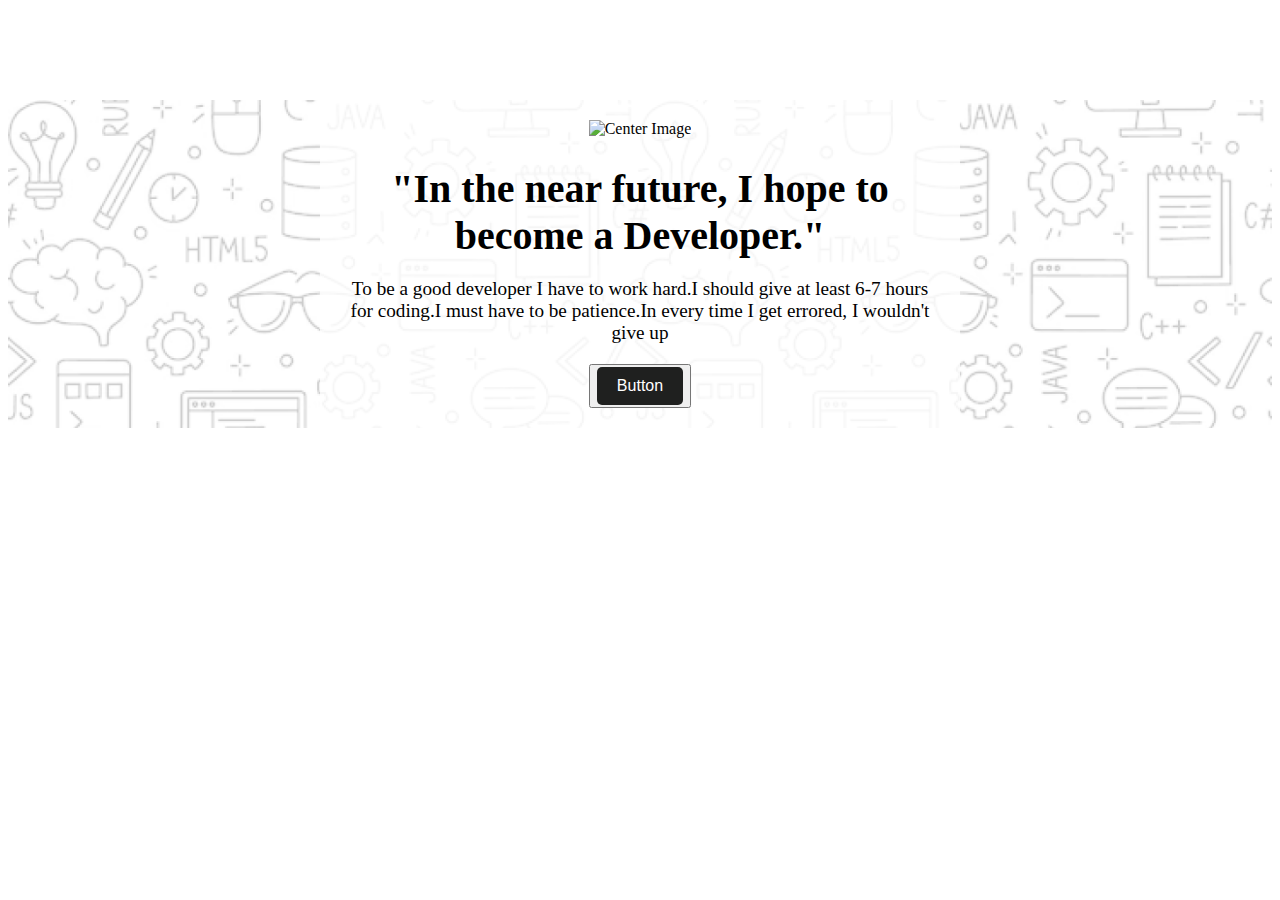
==== Assignment/index.html @ 4fc877d0 "first commit" ====
<!DOCTYPE html>
<html lang="en">
<head>
    <meta charset="UTF-8">
    <meta name="viewport" content="width=device-width, initial-scale=1.0">
    <title>Dev Portfolio</title>
    <link rel="preconnect" href="https://fonts.googleapis.com">
<link rel="preconnect" href="https://fonts.gstatic.com" crossorigin>
<link href="https://fonts.googleapis.com/css2?family=Azeret+Mono:ital,wght@0,100..900;1,100..900&display=swap" rel="stylesheet">
<link rel="stylesheet" href="style.css">
</head>
<body>
    <header>
    <section class="first ">
        <div class="content"> 
            <img src="c:\Projects\1st assignment\B10A1-Challenge-Begins\assets\Group.png" alt="Center Image"> <!-- Replace 'center-image.jpg' with your image path -->
            <h1>"In the near future, I hope to become a Developer." </h1>
            <p>To be a good developer I have to work hard.I should give at least 6-7 hours for coding.I must have to be patience.In every time I get errored, I wouldn't give up </p>
            <button><a href="#" class="button">Button</a></button>
        </div>    
    </section>

    </header>
    <main>

    </main>
    <footer>

    </footer>
</body>
</html>
---- Assignment/style.css ----
.first {
    margin: 0;
    padding: 0;
    background-image: url(assets/Hero-bg.png); /* Replace 'background.jpg' with your image path */
    background-size: cover;
    background-position: center;
    /* Ensures the background covers the whole viewport height */
    display: flex;
    flex-direction: column;
    justify-content: center;
    align-items: center;
    text-align: center;
    margin-top: 100px;
  }
  .content {
    max-width: 600px;
    padding: 20px;
    background-color: rgba(255, 255, 255, 0.8); /* Semi-transparent white background for readability */
    border-radius: 10px;
  }
  h1 {
    font-size: 2.5em;
    margin-bottom: 10px;
  }
  p {
    font-size: 1.2em;
    margin-bottom: 20px;
  }
  .button {
    display: inline-block;
    padding: 10px 20px;
    background-color: #1f201f; /* Green background color */
    color: white;
    text-decoration: none;
    font-size: 1.2em;
    border-radius: 5px;
    transition: background-color 0.3s ease;
  }
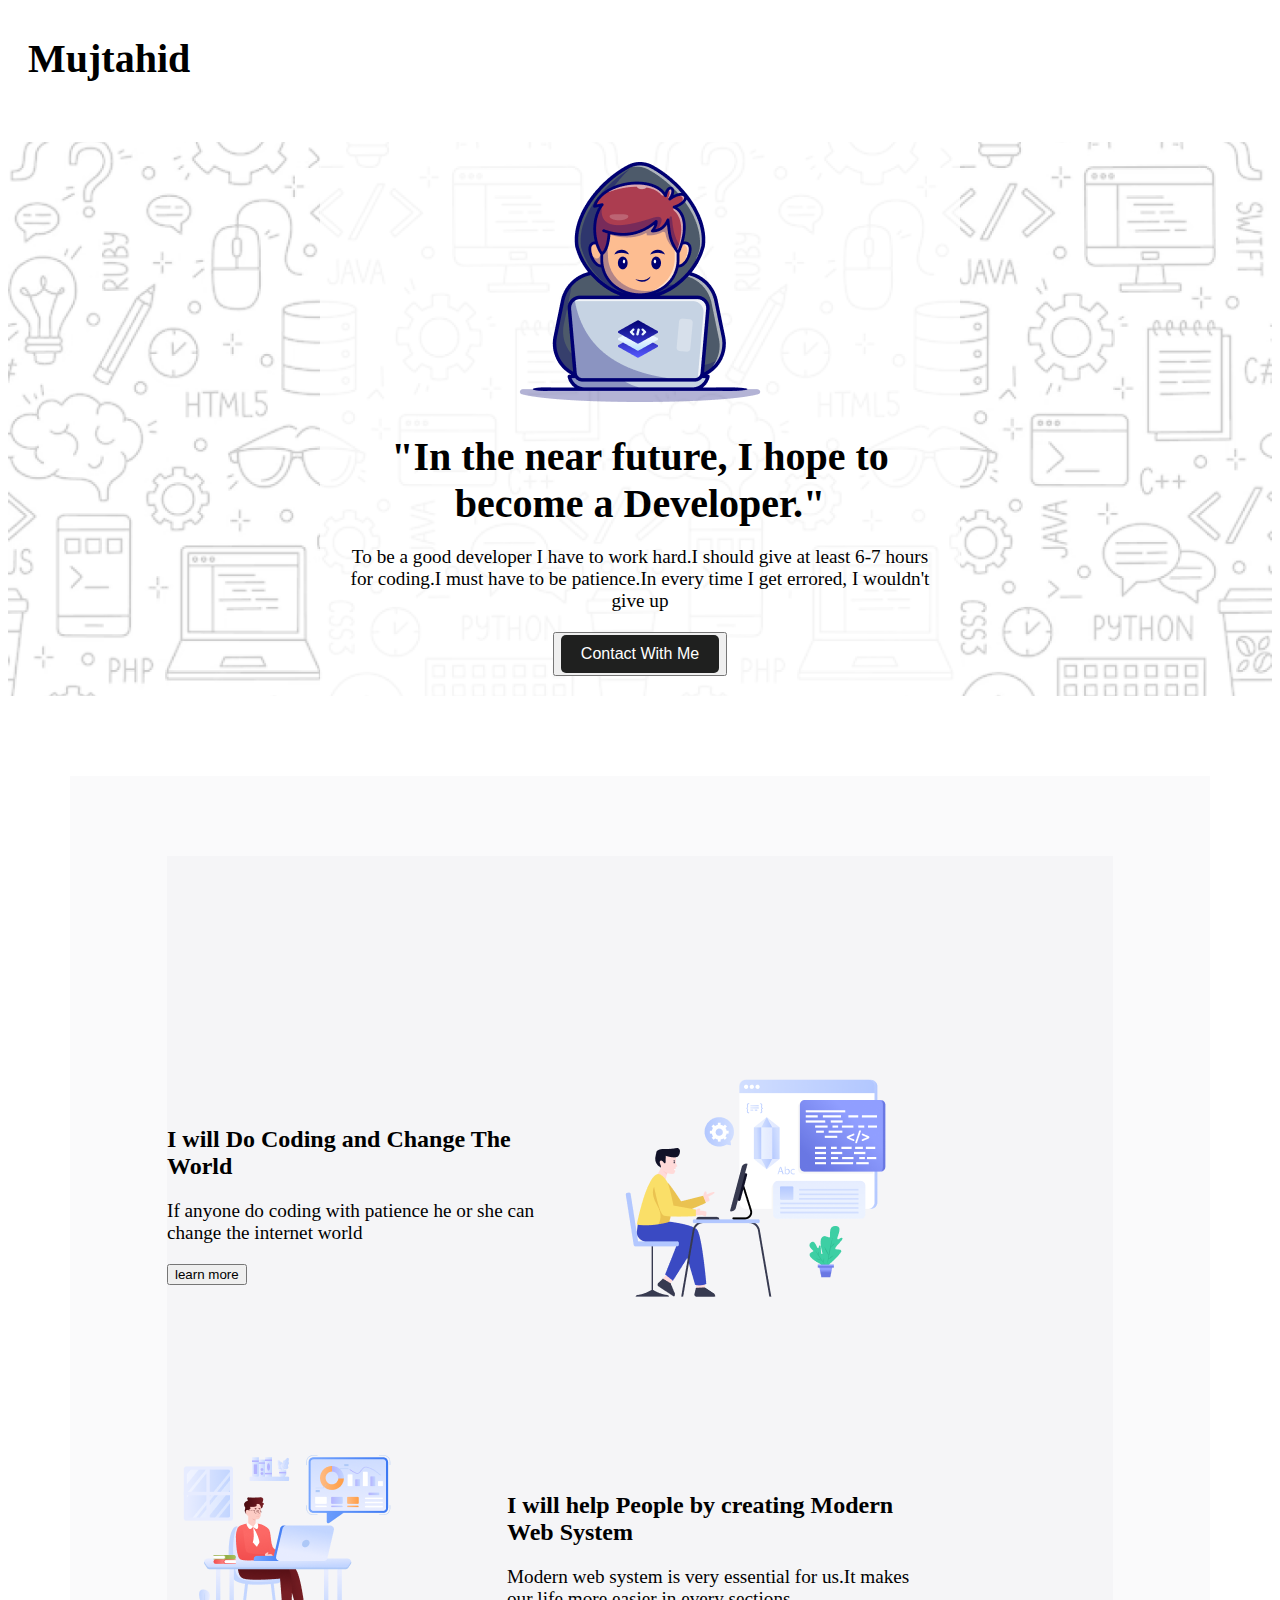
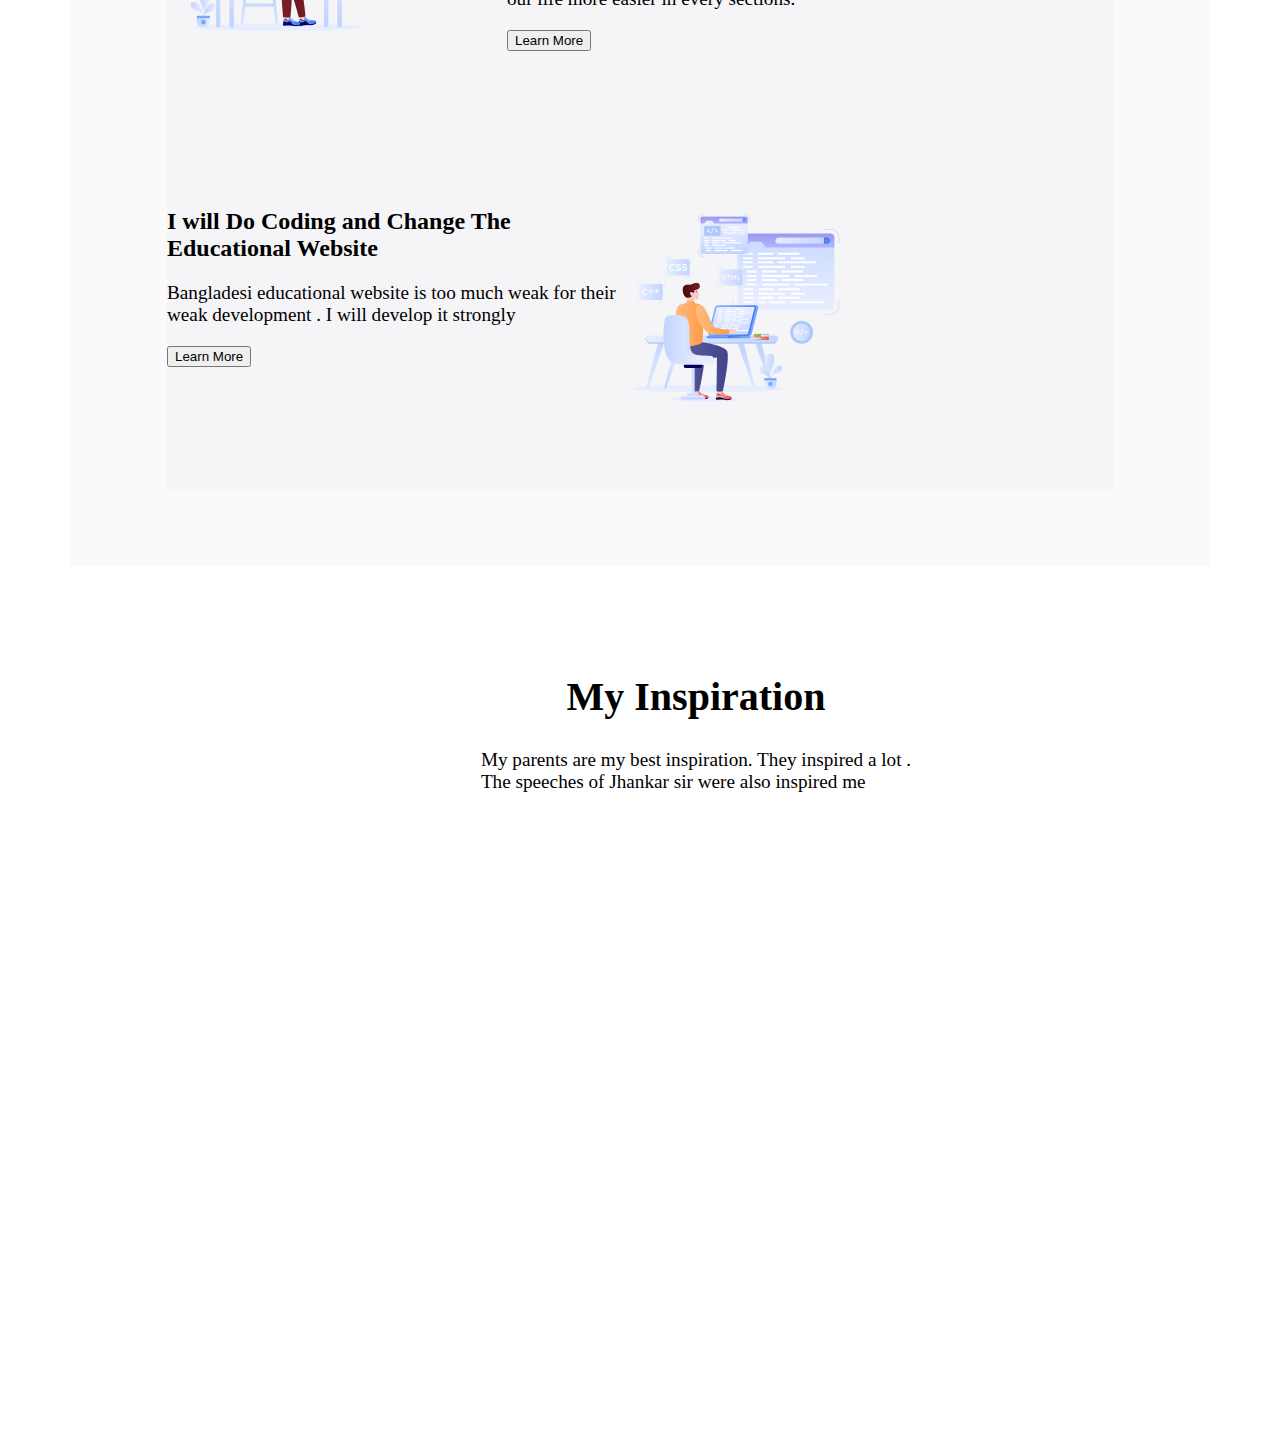
==== commit 643df36d: "secoend step" ====
--- a/Assignment/index.html
+++ b/Assignment/index.html
@@ -11,18 +11,70 @@
 </head>
 <body>
     <header>
+        <section>
+            <div class="navi">
+                <h1 class="up head">Mujtahid</h1>
+                <button class="up but">Download Resume</button>
+            </div>
+        </section>
     <section class="first ">
         <div class="content"> 
-            <img src="c:\Projects\1st assignment\B10A1-Challenge-Begins\assets\Group.png" alt="Center Image"> <!-- Replace 'center-image.jpg' with your image path -->
+            <img src="./assets/Group.png" alt="Center Image"> <!-- Replace 'center-image.jpg' with your image path -->
             <h1>"In the near future, I hope to become a Developer." </h1>
             <p>To be a good developer I have to work hard.I should give at least 6-7 hours for coding.I must have to be patience.In every time I get errored, I wouldn't give up </p>
-            <button><a href="#" class="button">Button</a></button>
+            <button><a href="#" class="button">Contact With Me</a></button>
         </div>    
     </section>
 
     </header>
     <main>
+        <div class="outer-container">
+            
+            <div class="inner-container">
+            
+              <div  class="inner-box" id="one" >
+                
+                    <div class="upper">
+                    <h2>I will Do Coding and Change The <br>World</h2>
+                    <p>If anyone do coding with patience he or she can <br> change the internet world</p>
+                    <button>learn more</button>
+                    </div>
+                    <div class="right">
+                        <img src="./assets/Layer_1.png" alt="">
 
+                    </div>
+              </div>
+              <div class="inner-box" id="two">
+                <div class="mid">
+                    <img src="./assets/Group 3.png" alt="">
+                </div>
+                <div class="r1">
+                    <h2>I will help People by creating Modern <br>Web System</h2>
+                    <p>Modern web system is very essential for us.It makes <br>our life more easier in every sections.</p>
+                    <button>Learn More</button>
+
+                </div>
+              </div>
+              <div class="inner-box" id="three">
+                <div class="last">
+                    <h2>I will Do Coding and Change The <br>Educational Website</h2>
+                    <p>Bangladesi educational website is too much weak for their <br> weak development . I will develop it strongly</p>
+                    <button>Learn More</button>
+                </div>
+                <div class="r2">
+                    <img src="./assets/Group 4.png" alt="">
+                </div>
+              </div>
+            
+            </div>
+          </div>
+          <div class="inspire">
+            <div class="uc">
+            <h1 class="inspiration">My Inspiration</h1>
+            <p class="inspiration">My parents are my best inspiration. They inspired a lot . <br> The speeches of Jhankar sir were also inspired me  </p>
+        </div> 
+        <iframe class="yt" width="1076" height="550" src="https://www.youtube.com/embed/5O5e0nnVulY?si=nMim3J33lgjTlqzb" title="YouTube video player" frameborder="0" allow="accelerometer; autoplay; clipboard-write; encrypted-media; gyroscope; picture-in-picture; web-share" referrerpolicy="strict-origin-when-cross-origin" allowfullscreen></iframe>
+          </div>
     </main>
     <footer>
 
--- a/Assignment/style.css
+++ b/Assignment/style.css
@@ -10,12 +10,12 @@
     justify-content: center;
     align-items: center;
     text-align: center;
-    margin-top: 100px;
+    margin-top: 50px;
   }
   .content {
     max-width: 600px;
     padding: 20px;
-    background-color: rgba(255, 255, 255, 0.8); /* Semi-transparent white background for readability */
+    background-color: rgba(255, 255, 255, 0.8); 
     border-radius: 10px;
   }
   h1 {
@@ -29,10 +29,109 @@
   .button {
     display: inline-block;
     padding: 10px 20px;
-    background-color: #1f201f; /* Green background color */
+    background-color: #1f201f; 
     color: white;
     text-decoration: none;
     font-size: 1.2em;
     border-radius: 5px;
     transition: background-color 0.3s ease;
   }
+  .navi{
+    display: flex;
+  }
+  .navi h1{
+    margin-left: 20px;
+  }
+  .navi button{
+    margin-left: 1200px;
+    width: 228px;
+height: 58px;
+margin-top: 20px;
+
+  }
+
+.outer-container {
+  width: 1140px;
+  height: 1390px;
+  margin: 80px auto; /* 80px margin top and bottom, auto left and right for centering */
+  background-color:rgba(13, 19, 33, 0.02); /* Light gray background */
+  padding: 80px 97px; /* Padding inside the outer container */
+  box-sizing: border-box; /* Include padding in width/height calculations */
+  border: 2px red;
+}
+.inner-container {
+  width: 946px;
+  height: 1235px;
+ /* Margin around the inner container */
+  background-color: rgba(13, 19, 33, 0.02); /* Lighter gray background */
+  display: flex;
+  flex-wrap: wrap;
+  justify-content:space-between;
+  box-sizing: border-box; /* Include padding in width/height calculations */
+  margin:80px , 97px;
+}
+.inner-box{
+  width: 946px;
+  height: 336px;
+  margin-bottom: 20px; /* Margin between inner boxes */
+  /* Gray background for inner boxes */
+   /* Include padding in width/height calculations */
+  margin-top: 10px;
+  display: flex;
+  
+}
+#one{
+  margin-top: 200px;
+}
+.upper .mid .last{
+  width: 50%;
+  height: 336px;
+  display: flex;
+flex-direction: column;
+justify-content: center;
+align-items: flex-start;
+padding: 0px;
+align-items: center;
+justify-content: center;
+margin-left: 30px;
+}
+.right .r1 .r2{
+  width: 50%;
+  height: 336px;
+  justify-content: center;
+  align-items: center;
+  margin-top: 50px;
+  margin-left: 100px;
+}
+.r1{
+  margin-left: 100px;
+  margin-top: 50px;
+}
+.upper{
+  margin-top: 50px;
+}
+.right{
+  margin-left: 90px;
+  margin-top: 20px;
+}
+.inspire{
+  width: 1140px;
+height: 775px;
+
+
+margin: 0 auto;
+}
+.uc{
+  width: 852px;
+height: 113px;
+/* Auto layout */
+display: flex;
+flex-direction: column;
+justify-content: flex-start;
+align-items: center;
+margin-left: 200px;
+}
+.yt{
+  margin-top: 100px;
+  margin-left: 40px;
+}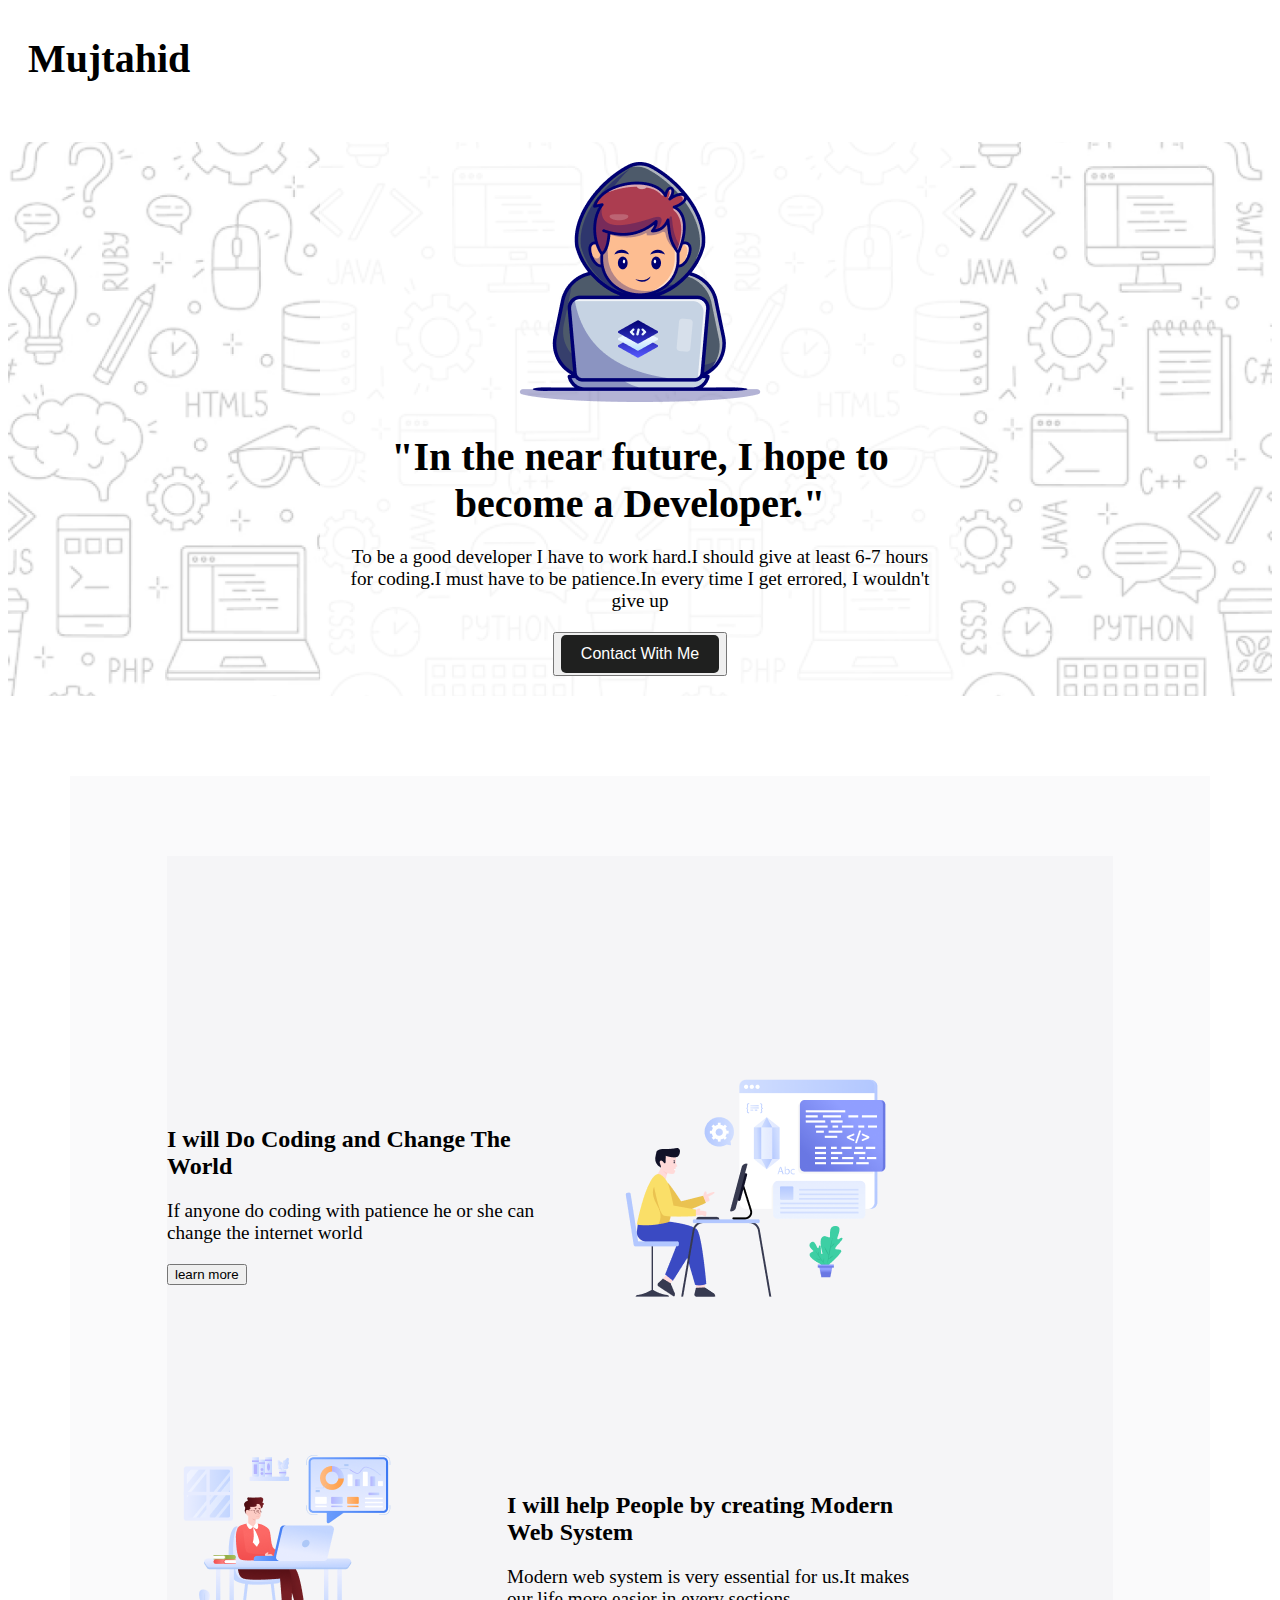
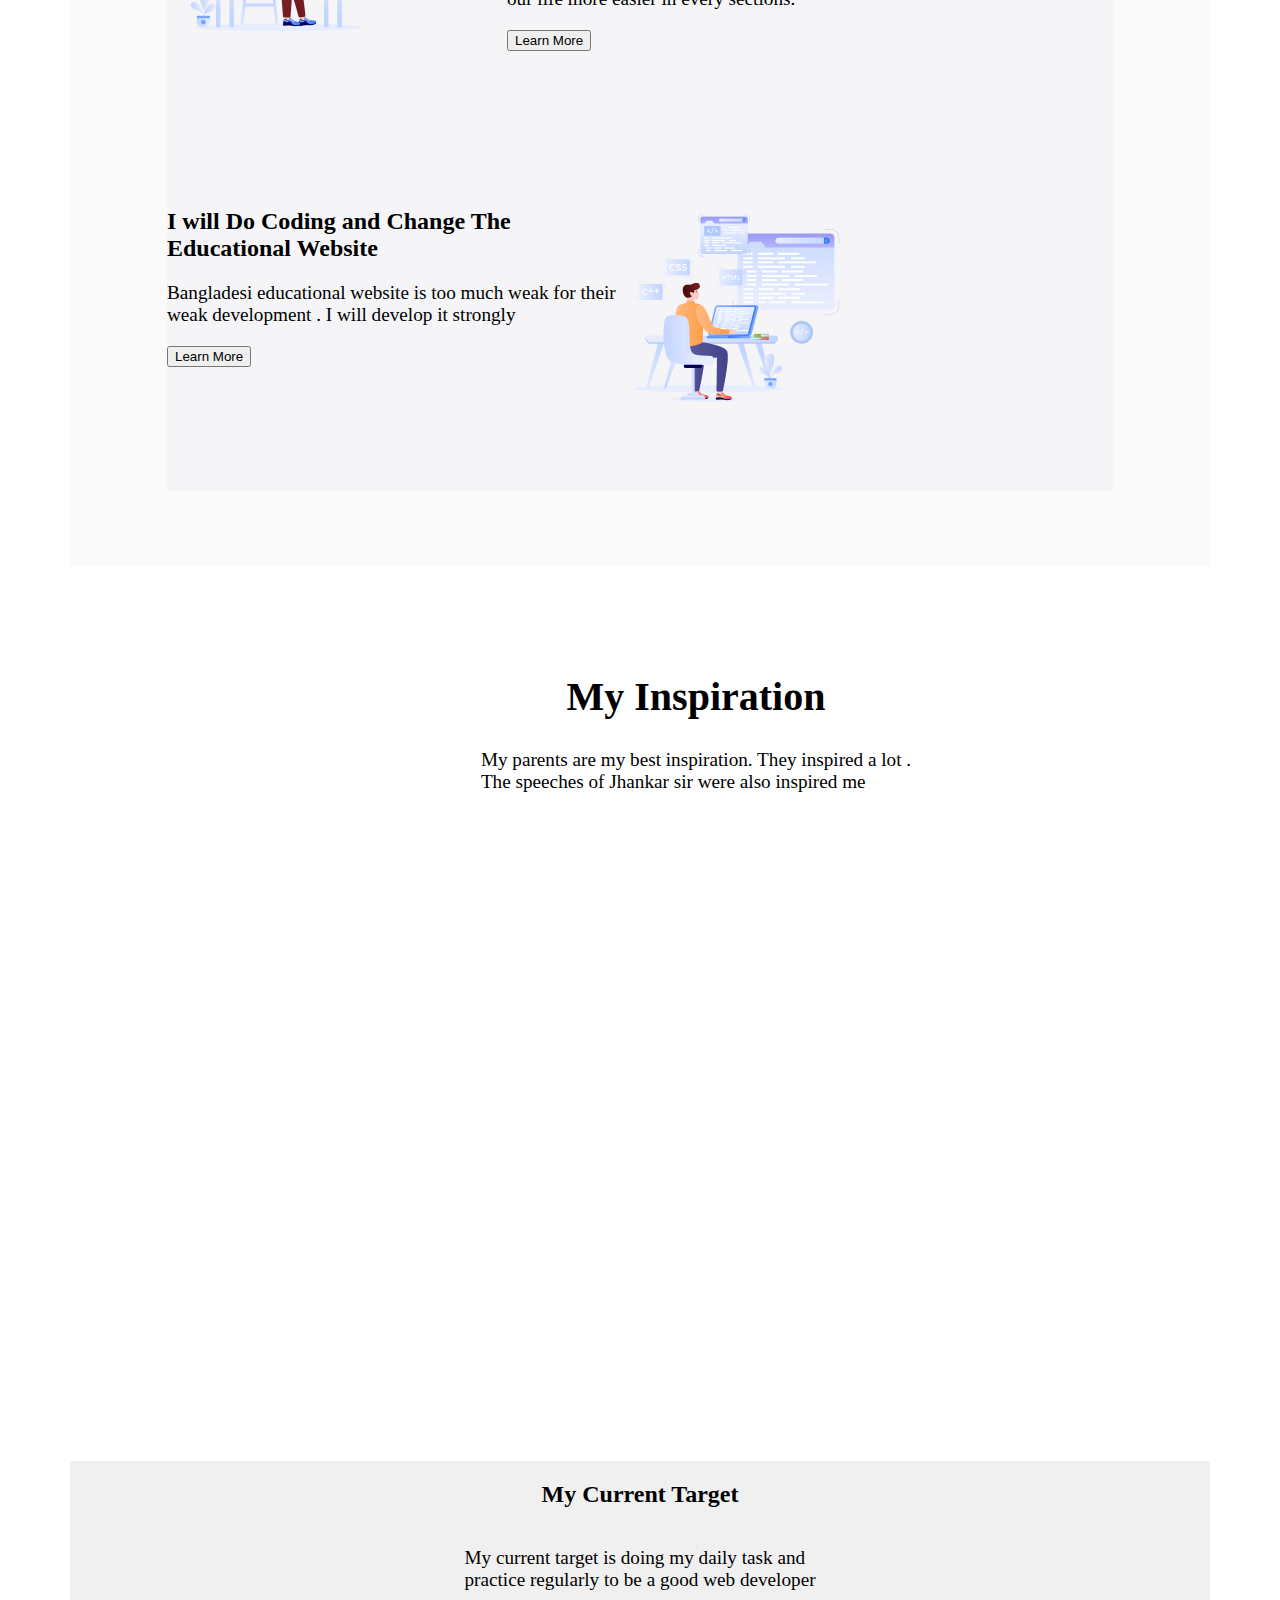
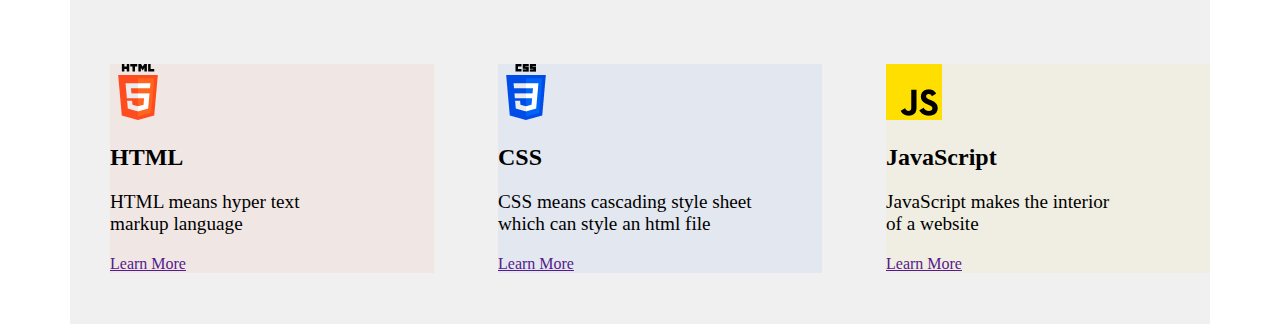
==== commit 7defe2f2: "third step" ====
--- a/Assignment/index.html
+++ b/Assignment/index.html
@@ -75,6 +75,38 @@
         </div> 
         <iframe class="yt" width="1076" height="550" src="https://www.youtube.com/embed/5O5e0nnVulY?si=nMim3J33lgjTlqzb" title="YouTube video player" frameborder="0" allow="accelerometer; autoplay; clipboard-write; encrypted-media; gyroscope; picture-in-picture; web-share" referrerpolicy="strict-origin-when-cross-origin" allowfullscreen></iframe>
           </div>
+          <div class="container">
+            <div class="top-middle">
+                <h2>My Current Target</h2>
+                <p>My current target is doing my daily task and <br> practice regularly to be a good web developer</p>
+            </div>
+            <div class="flex-container">
+              <div class="flex-item">
+                <div class="html">
+                <img src="./assets/html.png" alt="">
+                <h2>HTML</h2>
+                <p>HTML means hyper text <br> markup language</p>
+                 <a href="">Learn More</a>
+            </div>
+              </div>
+              <div class="flex-item">
+                <div class="css">
+                    <img src="./assets/css.png" alt="">
+                    <h2>CSS</h2>
+                    <p>CSS means cascading style sheet <br>which can style an html file </p>
+                    <a href="">Learn More</a>
+                </div>
+              </div>
+              <div class="flex-item">
+                <div class="java">
+                    <img src="./assets/js.png" alt="">
+                    <h2>JavaScript</h2>
+                    <p>JavaScript makes the interior <br> of a website </p>
+                    <a href="">Learn More</a>
+                </div>
+              </div>
+            </div>
+          </div>
     </main>
     <footer>
 
--- a/Assignment/style.css
+++ b/Assignment/style.css
@@ -134,4 +134,56 @@
 .yt{
   margin-top: 100px;
   margin-left: 40px;
+}
+.container {
+  width: 1140px;
+  height: 463px;
+  margin: 0 auto;
+  background-color: #f0f0f0;
+  display: flex;
+  flex-direction: column;
+  justify-content: flex-start;
+  align-items: center;
+  position: relative;
+  margin-top: 40px;
+}
+
+.top-middle {
+  width: 852px;
+  height: 115px;
+  
+  margin-top: 0px;
+  display: flex;
+flex-direction: column;
+justify-content: flex-start;
+align-items: center;
+}
+
+.flex-container {
+  display: flex;
+  justify-content: space-between;
+  width: 100%;
+  margin-top: 48px;
+}
+
+.flex-item {
+  width: 364px;
+  height: 300px;
+  border-radius: 5px;
+ 
+}
+.html{
+  margin-left: 40px;
+  margin-top: 40px;
+  background-color: rgba(255, 76, 30, 0.05);
+}
+.css{
+  margin-left: 40px;
+  margin-top: 40px;
+  background-color: rgba(0, 76, 232, 0.05);
+}
+.java{
+  margin-left: 40px;
+  margin-top: 40px;
+  background-color: rgba(255, 223, 0, 0.05);
 }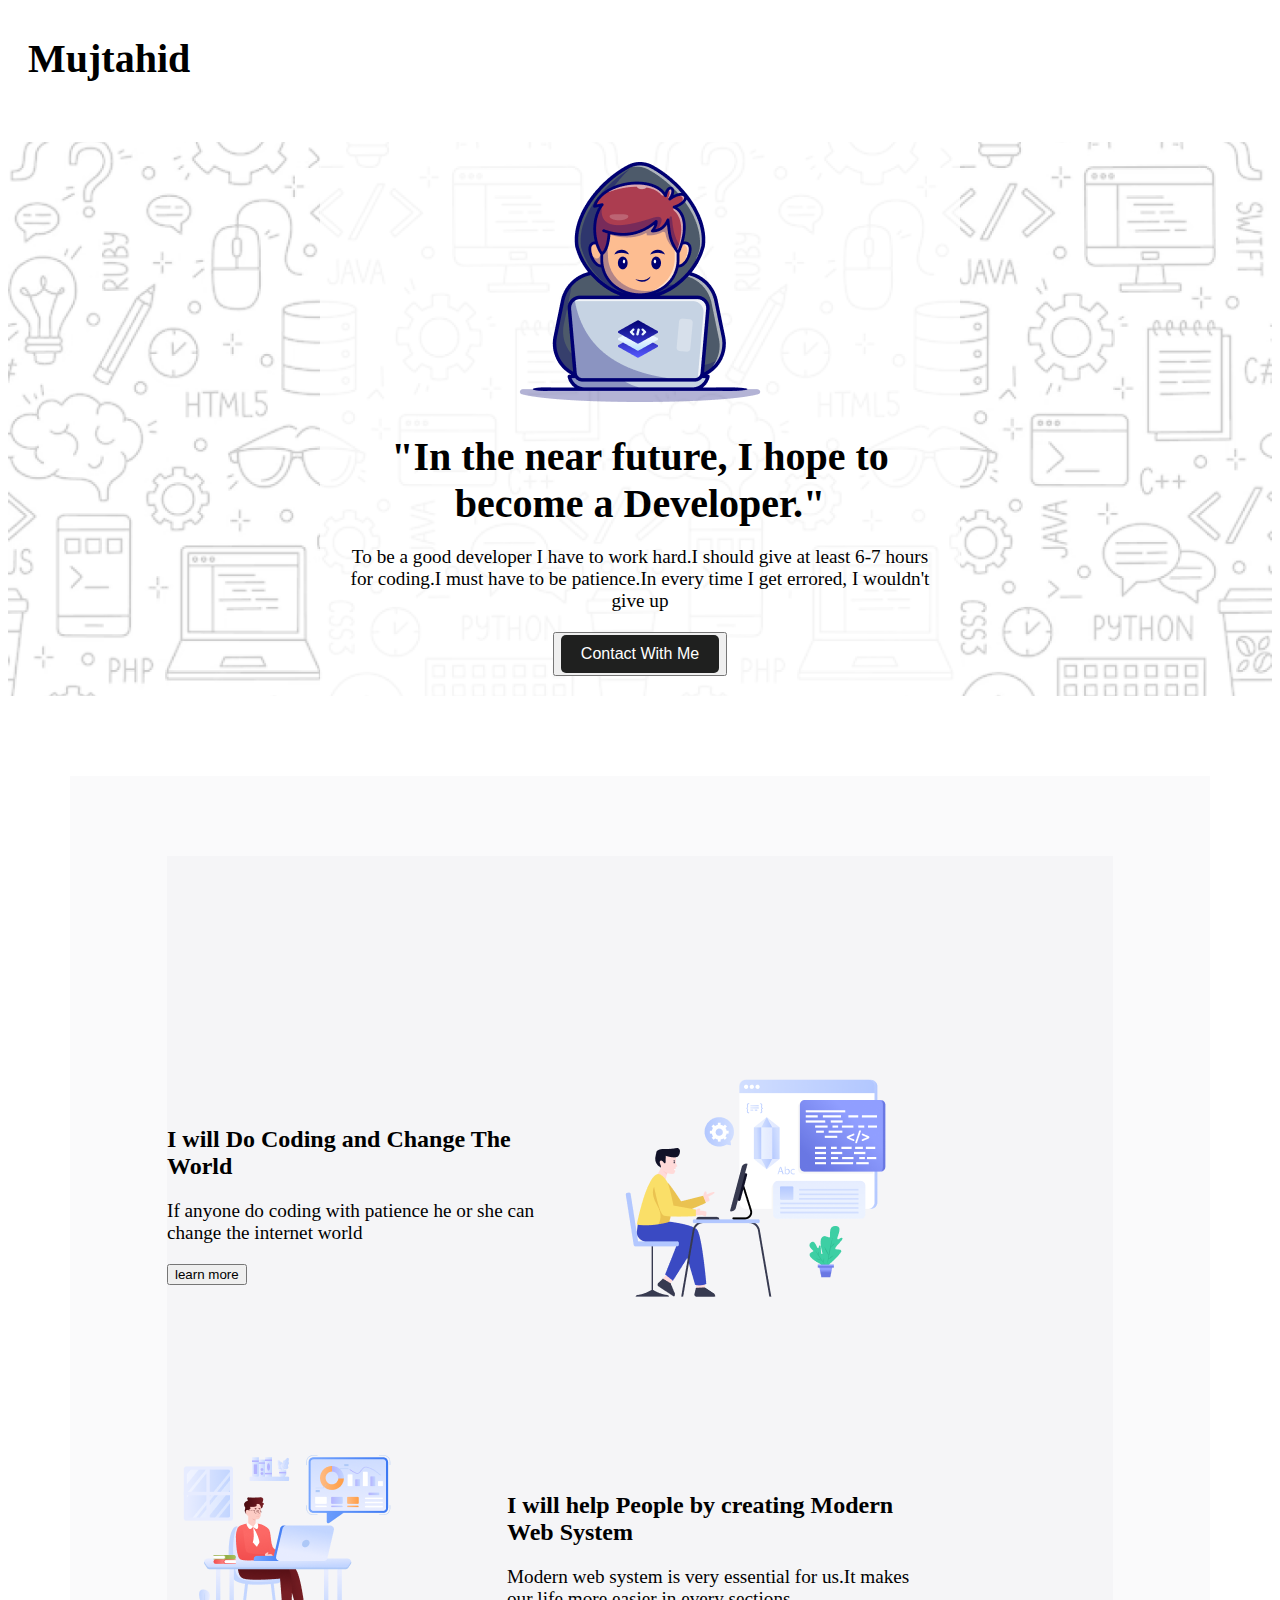
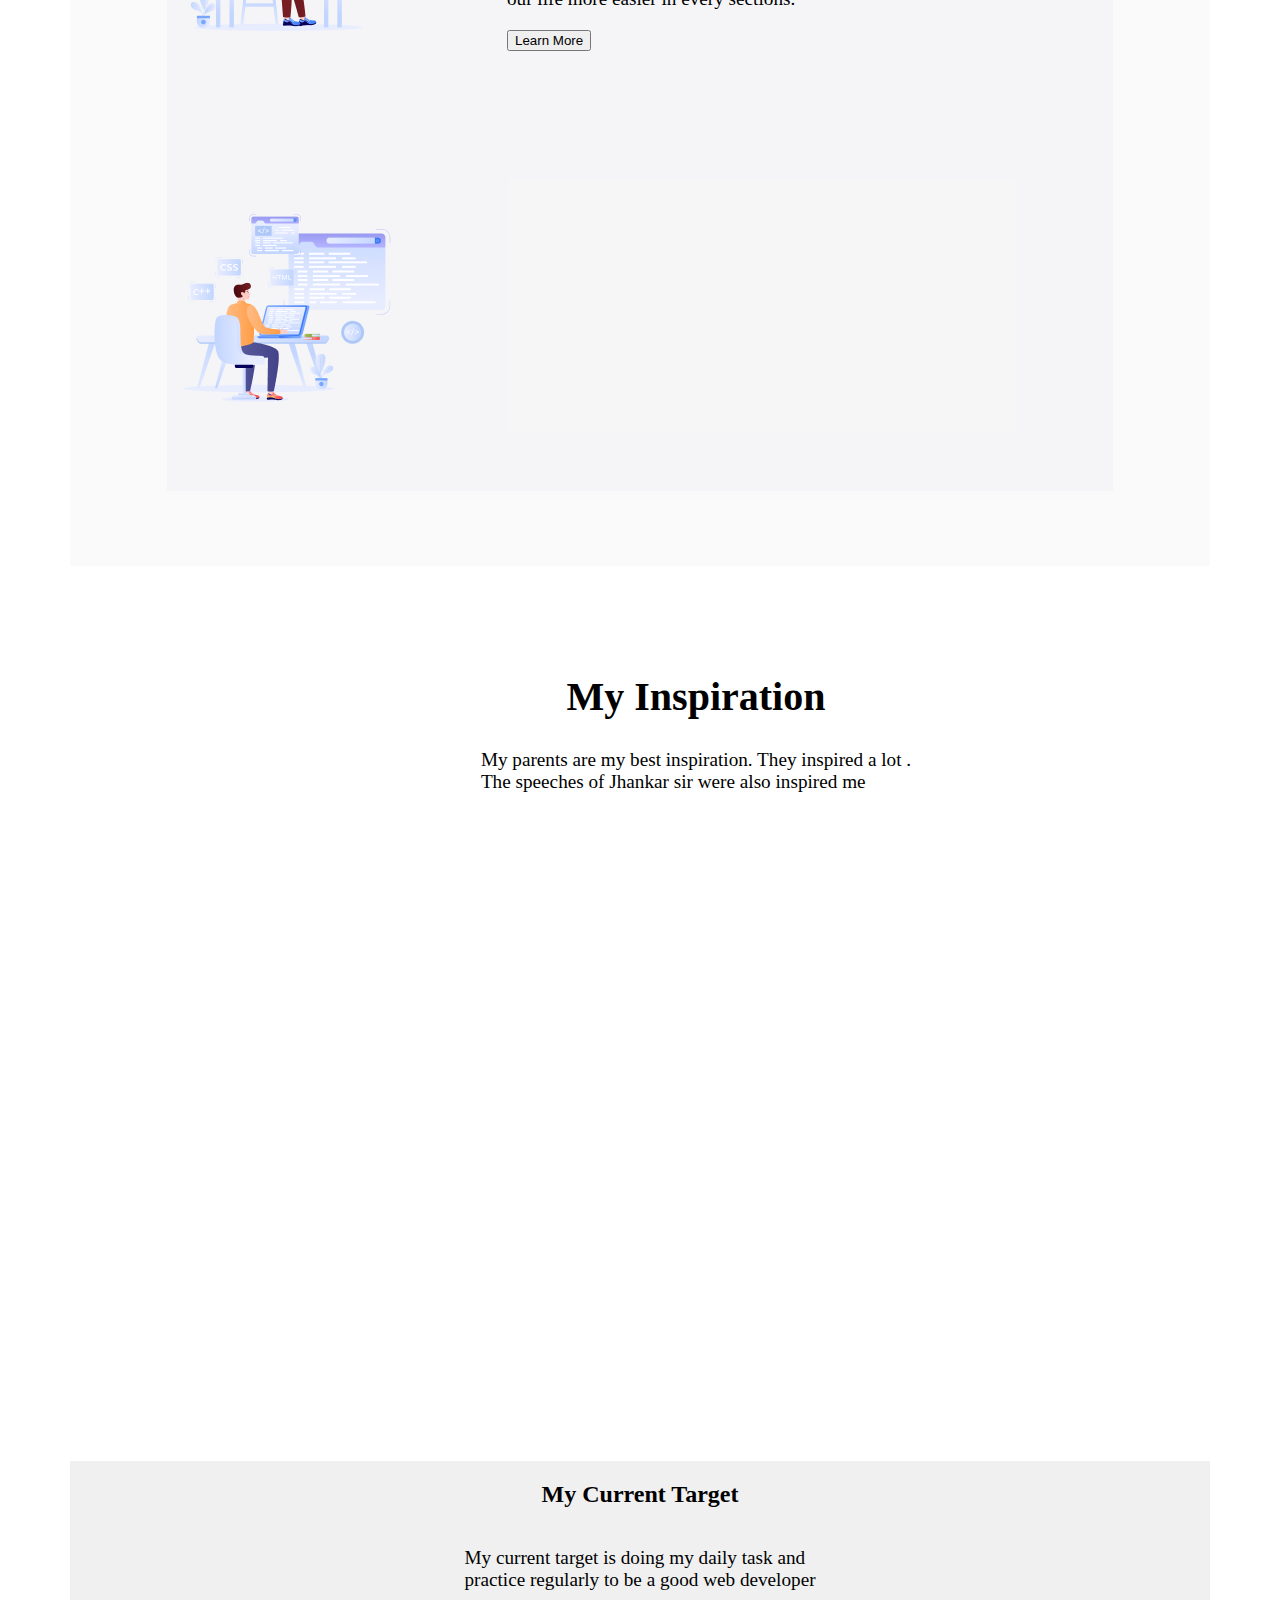
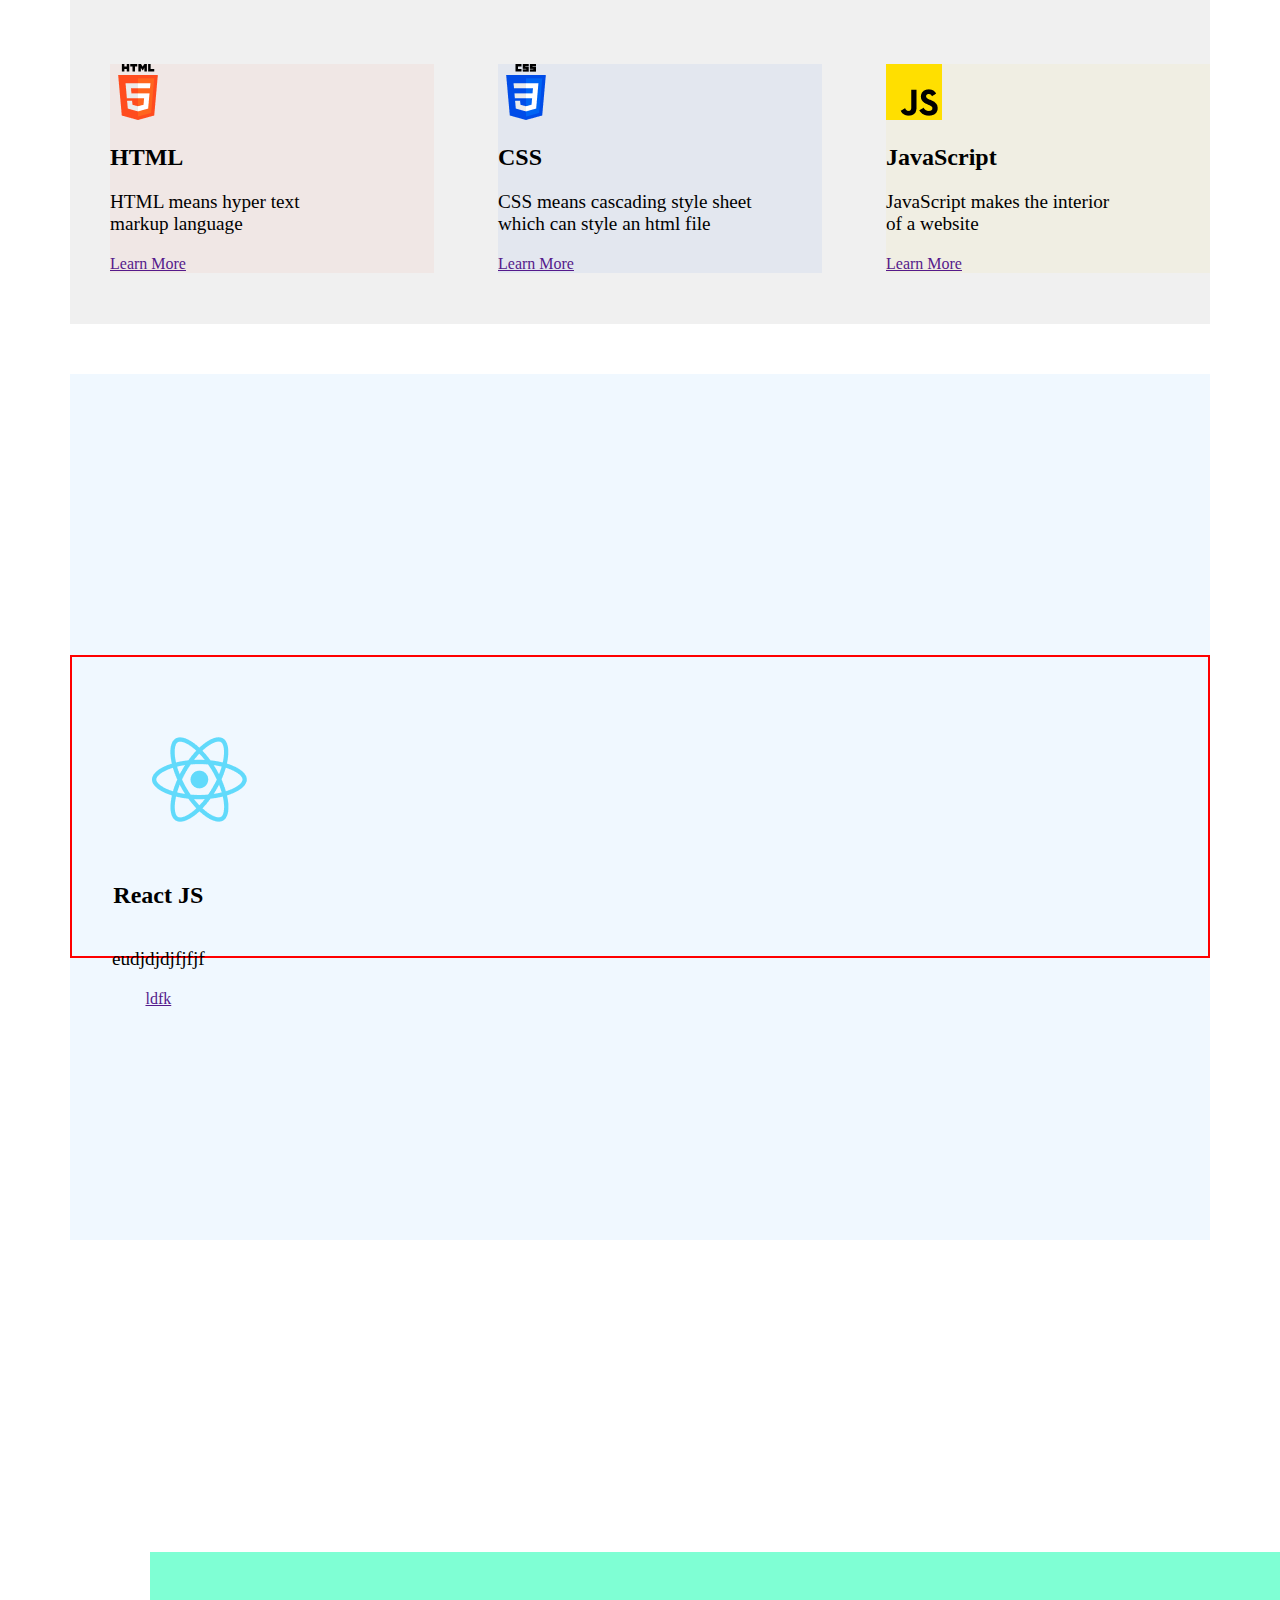
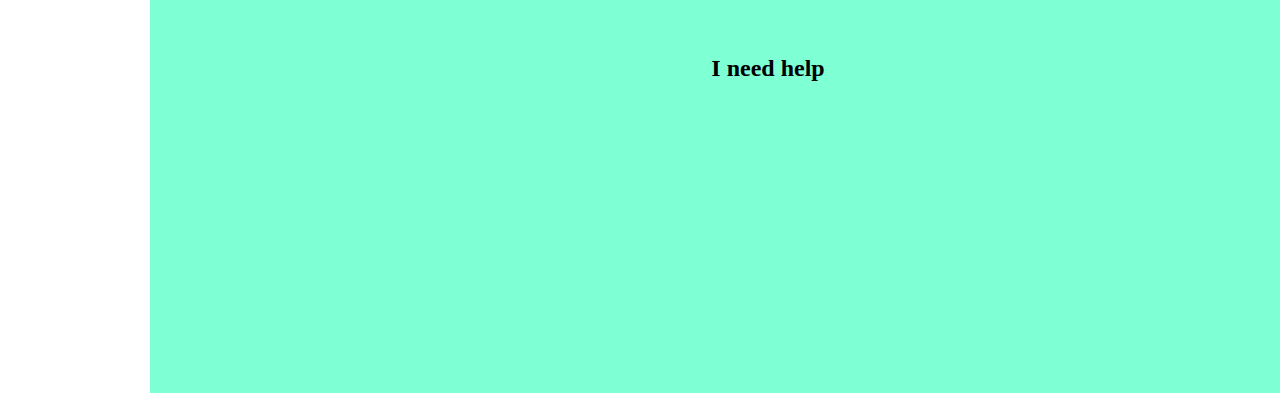
==== commit bfd27f8e: "fourth" ====
--- a/Assignment/index.html
+++ b/Assignment/index.html
@@ -58,7 +58,7 @@
               <div class="inner-box" id="three">
                 <div class="last">
                     <h2>I will Do Coding and Change The <br>Educational Website</h2>
-                    <p>Bangladesi educational website is too much weak for their <br> weak development . I will develop it strongly</p>
+                    <p>Bangladesi educational website is too much weak for their <br> weak  web development . I will develop it strongly</p>
                     <button>Learn More</button>
                 </div>
                 <div class="r2">
@@ -107,6 +107,24 @@
               </div>
             </div>
           </div>
+         <div class="main-cont">
+            <div class="react">
+               <div class="rephoto"> <img src="./assets/react.png" alt=""></div>
+               <div class="re-source">
+                <h2>React JS</h2>
+                <p>eudjdjdjfjfjf</p>
+                <a href="">ldfk</a>
+               </div>
+            </div>
+         </div>
+         <div class="last">
+            <div class="btn">
+
+            </div>
+            <div class="text">
+                <h2>I need help</h2>
+            </div>
+         </div>
     </main>
     <footer>
 
--- a/Assignment/style.css
+++ b/Assignment/style.css
@@ -95,6 +95,9 @@
 justify-content: center;
 margin-left: 30px;
 }
+.last{
+  padding: 1px;
+}
 .right .r1 .r2{
   width: 50%;
   height: 336px;
@@ -186,4 +189,79 @@
   margin-left: 40px;
   margin-top: 40px;
   background-color: rgba(255, 223, 0, 0.05);
+}
+.container1 {
+  width: 1140px;
+  height: 866px;
+  margin: 0 auto;
+  background-color: #f0f0f0;
+  position: relative;
+  margin-top: 50px;
+}
+
+.main-cont{
+
+width: 1140px;
+height: 866px;
+display: flex;
+justify-content: center;
+align-items: center;
+background-color: aliceblue;
+margin: 0 auto;
+margin-top: 50px;
+}
+
+.react{
+  position: static;
+  width: 1140px;
+  height: 219px;
+  /* Auto layout */
+  display: flex;
+  flex-direction: column;
+  justify-content: flex-start;
+  align-items: flex-start;
+  padding: 40px;
+  border: 2px solid red;   
+  
+}
+.rephoto{
+  width: 94.78px;
+height: 84.41px;
+margin:40px 0 40px 40px;
+}
+.re-source{
+  display: flex;
+  flex-direction: column;
+  justify-content: center;
+  align-items: center;
+}
+.last{
+  /* Frame 8 */
+position: absolute;
+width: 1140px;
+height: 313px;
+left: 150px;
+right: 150px;
+top: 4752px;
+bottom: 180px;
+/* Auto layout */
+display: flex;
+flex-direction: column;
+justify-content: flex-start;
+align-items: flex-start;
+padding: 64px 48px 64px 48px;
+background-color: aquamarine;
+background-position: center;
+align-items: center;
+
+}
+.text{
+  
+width: 730px;
+height: 104px;
+position: static;
+display: flex;
+flex-direction: column;
+justify-content: center;
+align-items: center;
 }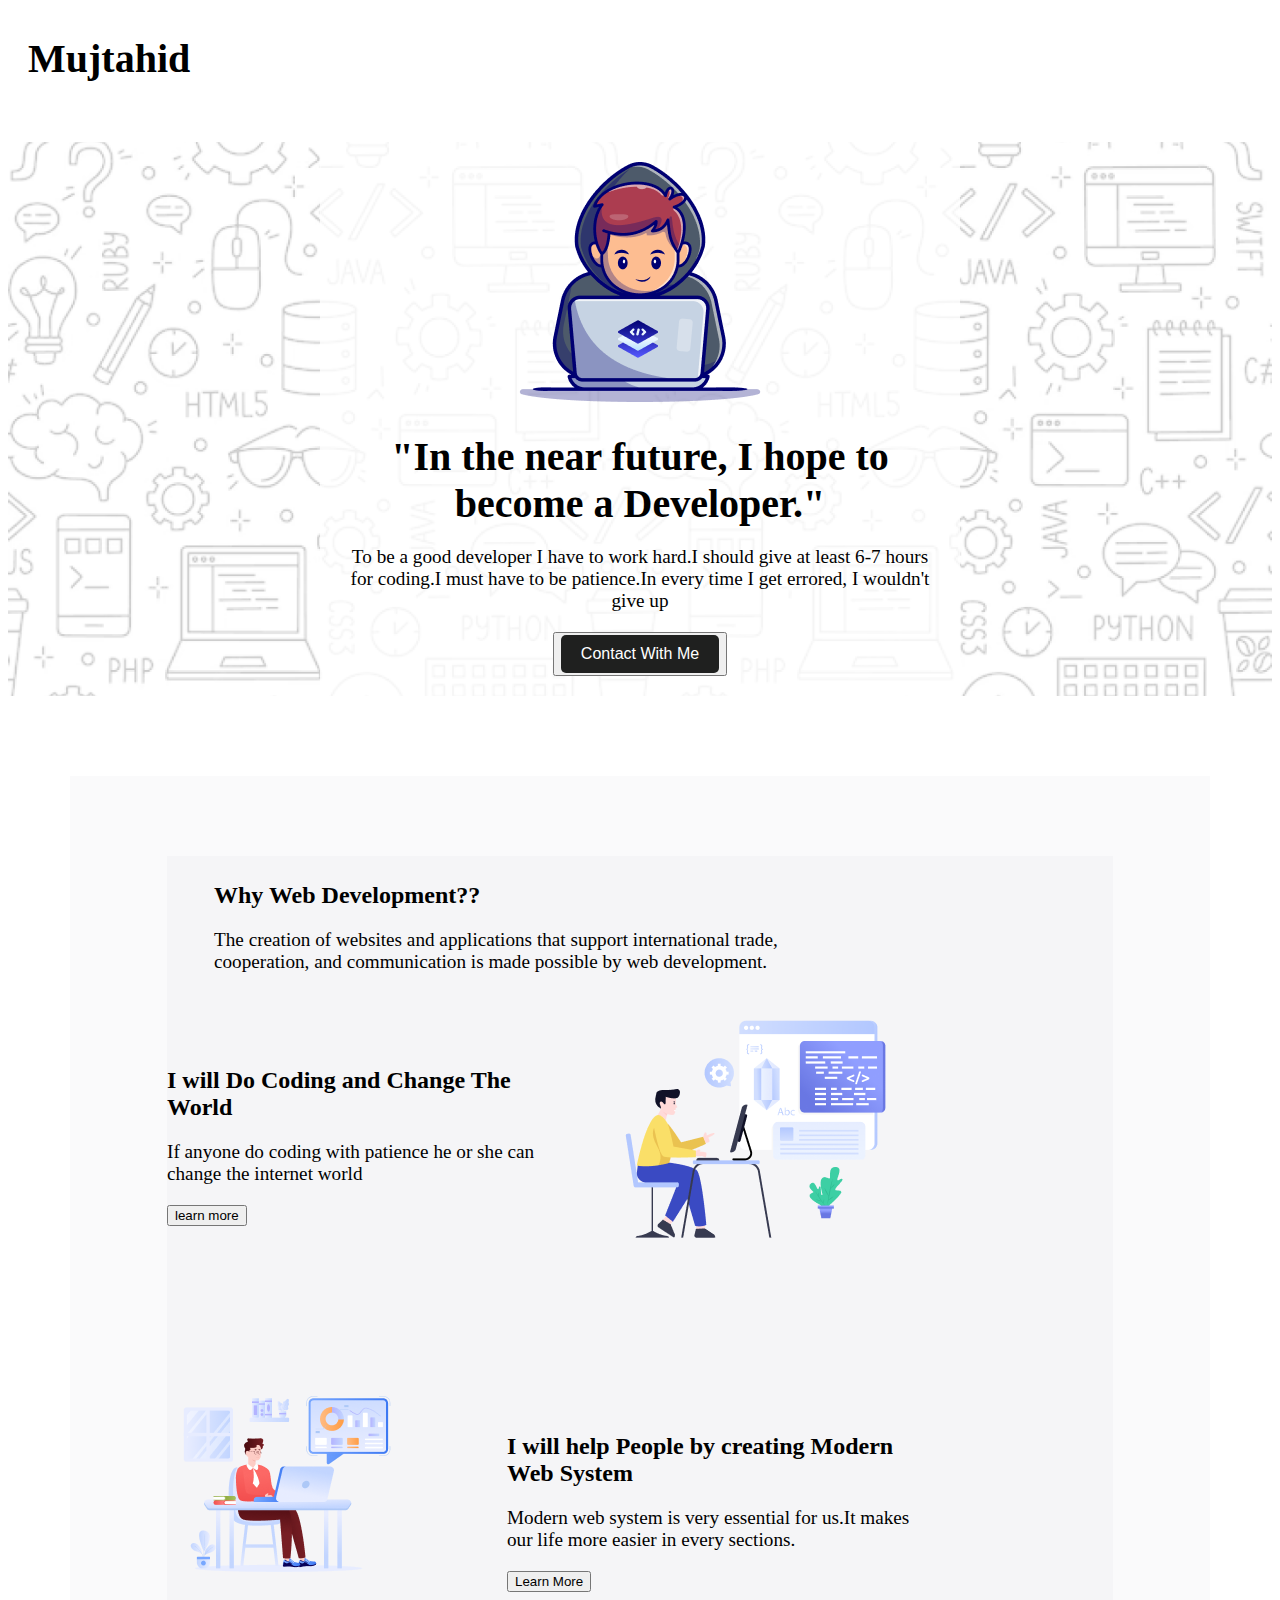
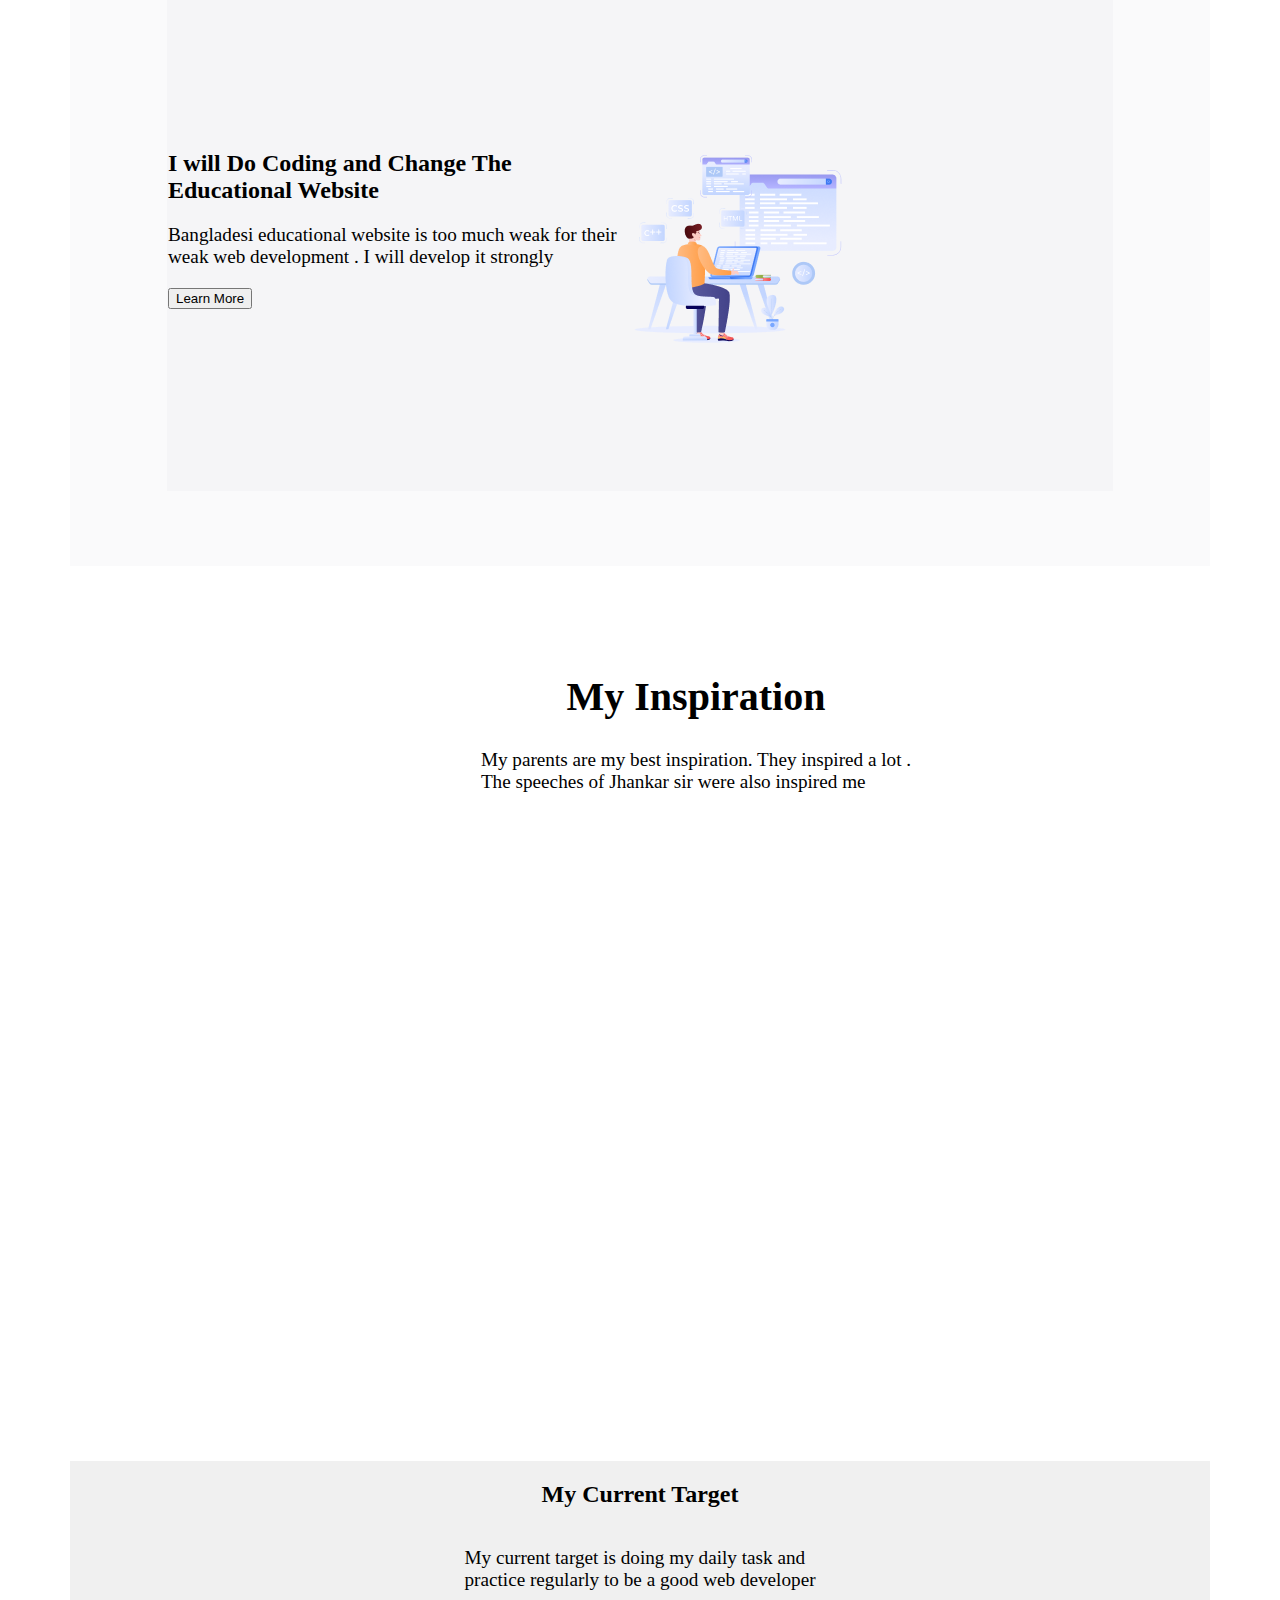
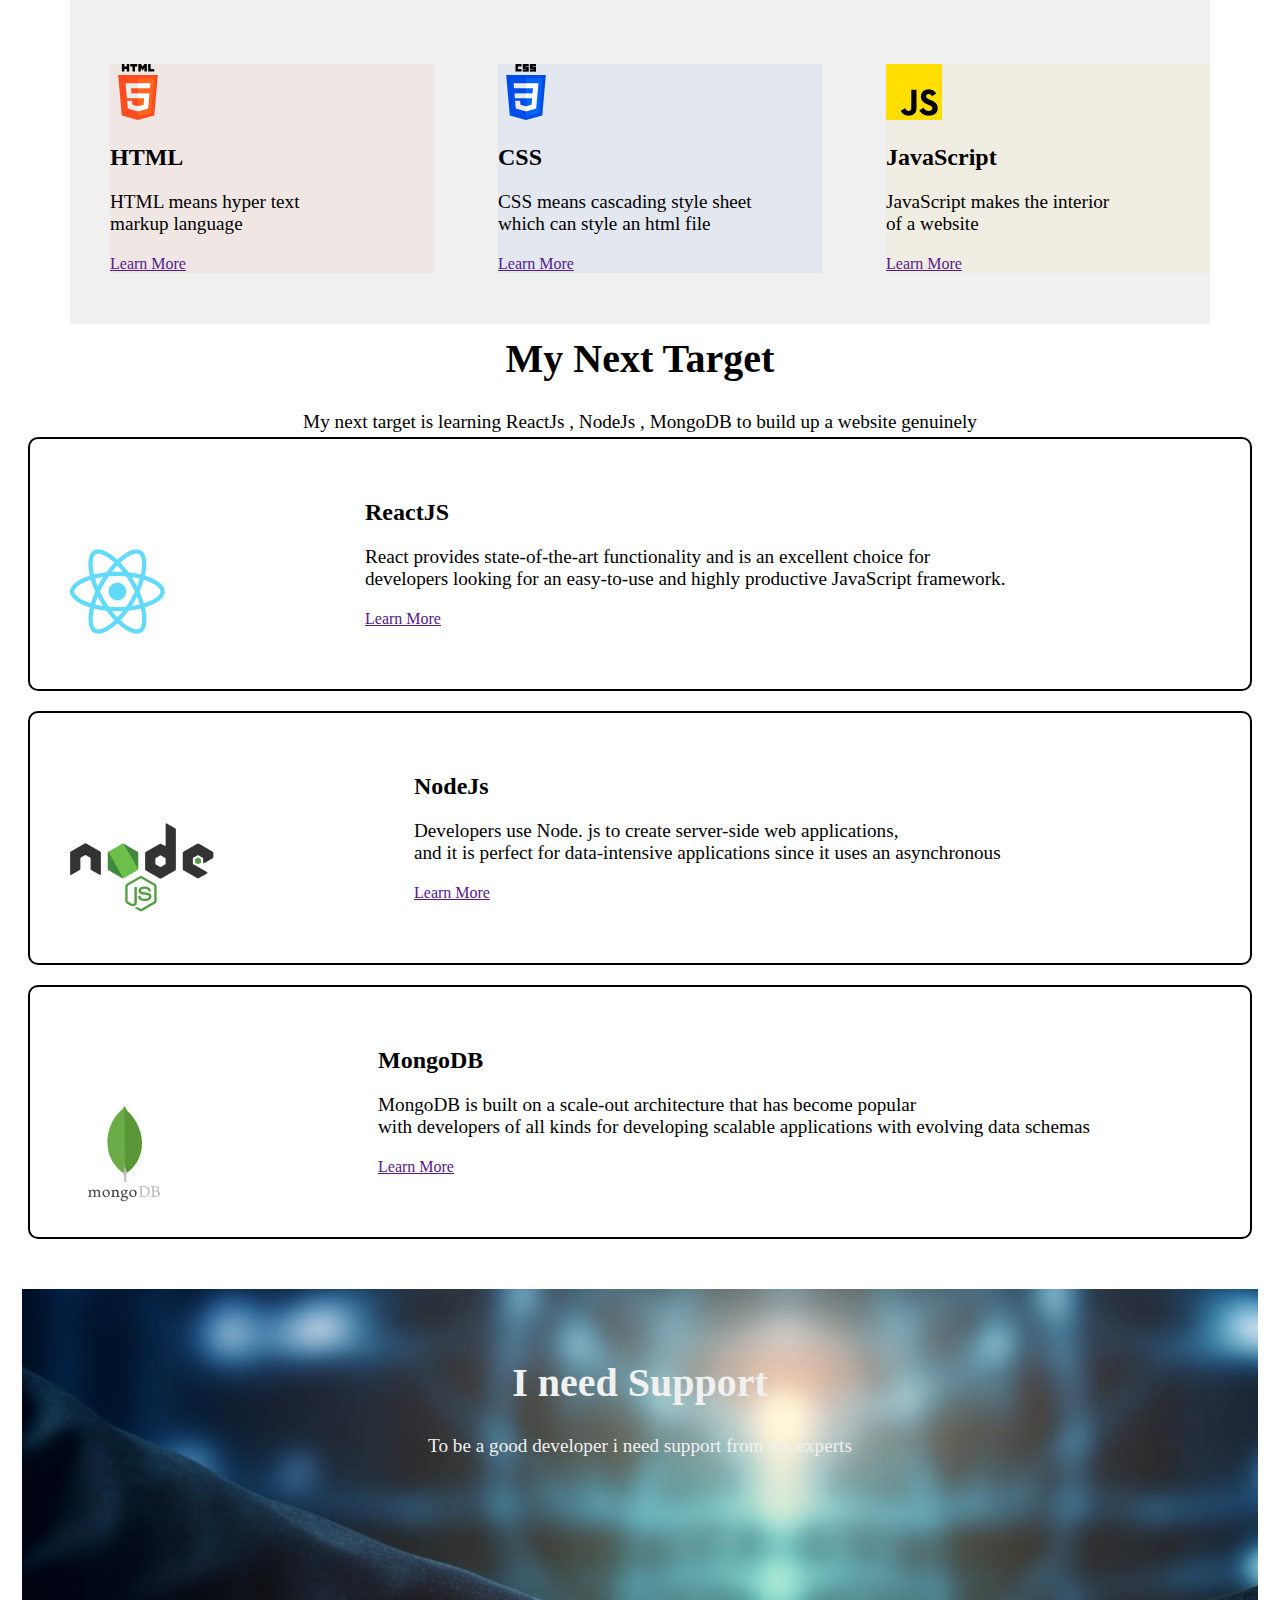
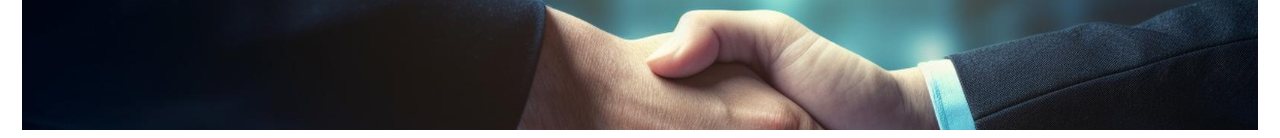
==== commit ce1245a0: "fifth step" ====
--- a/Assignment/index.html
+++ b/Assignment/index.html
@@ -30,8 +30,10 @@
     <main>
         <div class="outer-container">
             
+            
             <div class="inner-container">
-            
+              <div class="txt">   <h2>Why Web Development??</h2>
+                <p>The creation of websites and applications that support international trade,<br> cooperation, and communication is made possible by web development.</p></div>
               <div  class="inner-box" id="one" >
                 
                     <div class="upper">
@@ -107,24 +109,46 @@
               </div>
             </div>
           </div>
-         <div class="main-cont">
-            <div class="react">
-               <div class="rephoto"> <img src="./assets/react.png" alt=""></div>
-               <div class="re-source">
-                <h2>React JS</h2>
-                <p>eudjdjdjfjfjf</p>
-                <a href="">ldfk</a>
-               </div>
+          <div class="others-heading">
+               <h1>
+                My Next Target
+               </h1>
+                <p>
+                   My next target is learning ReactJs , NodeJs , MongoDB to build up a website genuinely 
+                </p>
+          </div>
+          <div class="react">
+            <img class="re-img" src="./assets/react.png" alt="" sizes="" srcset="">
+            <div class="inner-react">
+            <h2>
+                ReactJS
+            </h2>
+            <p>React provides state-of-the-art functionality and is an excellent choice for <br> developers looking for an easy-to-use and highly productive JavaScript framework.</p>
+            <a href="">Learn More</a>
+        </div>
+          </div>
+          <div class="node">
+            <img class="no-img" src="./assets/nodejs.png" alt="">
+            <div class="inner-node">
+                <h2>NodeJs</h2>
+                <p>Developers use Node. js to create server-side web applications,<br> and it is perfect for data-intensive applications since it uses an asynchronous</p>
+                <a href="">Learn More</a>
             </div>
-         </div>
-         <div class="last">
-            <div class="btn">
-
+          </div>
+          <div class="mongo">
+            <img class="mong-img" src="./assets/mongodb.png" alt="">
+            <div class="inner-mong">
+            <h2>MongoDB</h2> 
+            <p>MongoDB is built on a scale-out architecture that has become popular <br> with developers of all kinds for developing scalable applications with evolving data schemas</p>
+            <a href="">Learn More</a>
             </div>
-            <div class="text">
-                <h2>I need help</h2>
+          </div>
+          <div class="foot-up">
+            <div class="foot-text">
+                <h1 class="fnt">I need Support</h1>
+                <p class="fnt">To be a good developer i need support from the experts</p>
             </div>
-         </div>
+          </div>
     </main>
     <footer>
 
--- a/Assignment/style.css
+++ b/Assignment/style.css
@@ -68,7 +68,21 @@
   flex-wrap: wrap;
   justify-content:space-between;
   box-sizing: border-box; /* Include padding in width/height calculations */
-  margin:80px , 97px;
+  flex-direction: column;
+justify-content: center;
+align-items: center;
+  
+}
+.txt{
+  width: 852px;
+height: 115px;
+
+flex-direction: row;
+justify-content: center;
+align-items: flex-start;
+margin: 0 auto;
+position: static;
+
 }
 .inner-box{
   width: 946px;
@@ -81,7 +95,7 @@
   
 }
 #one{
-  margin-top: 200px;
+  margin-top: 20px;
 }
 .upper .mid .last{
   width: 50%;
@@ -109,7 +123,7 @@
 .r1{
   margin-left: 100px;
   margin-top: 50px;
-}
+} 
 .upper{
   margin-top: 50px;
 }
@@ -190,78 +204,113 @@
   margin-top: 40px;
   background-color: rgba(255, 223, 0, 0.05);
 }
-.container1 {
-  width: 1140px;
-  height: 866px;
-  margin: 0 auto;
-  background-color: #f0f0f0;
-  position: relative;
-  margin-top: 50px;
-}
-
-.main-cont{
-
+.others-heading{
+
+width: 946px;
+height: 113px;
+/* Auto layout */
+display: flex;
+flex-direction: column;
+justify-content: center;
+align-items: center;
+margin: 0 auto;
+}
+.react {
+  position: static;
 width: 1140px;
-height: 866px;
+height: 170px;
+/* Auto layout */
 display: flex;
-justify-content: center;
-align-items: center;
-background-color: aliceblue;
-margin: 0 auto;
-margin-top: 50px;
-}
-
-.react{
+flex-direction: row;
+justify-content: flex-start;
+align-items: flex-start;
+padding: 40px;
+border: 2px solid black;
+margin: 0 auto;
+border-radius: 10px;
+}
+.inner-react {
+  margin-left: 200px;
+  margin-bottom: 100px;
+  align-items: center;
+}
+.re-img {
+  margin-top: 70px;
+}
+.node{
   position: static;
   width: 1140px;
-  height: 219px;
+  height: 170px;
   /* Auto layout */
   display: flex;
-  flex-direction: column;
+  flex-direction: row;
   justify-content: flex-start;
   align-items: flex-start;
   padding: 40px;
-  border: 2px solid red;   
-  
-}
-.rephoto{
-  width: 94.78px;
-height: 84.41px;
-margin:40px 0 40px 40px;
-}
-.re-source{
-  display: flex;
-  flex-direction: column;
-  justify-content: center;
-  align-items: center;
-}
-.last{
-  /* Frame 8 */
-position: absolute;
-width: 1140px;
+  border: 2px solid black;
+ margin: 0 auto;
+  border-radius: 10px;
+  margin-top: 20px;
+}
+.inner-node{
+  margin-left: 200px;
+  margin-bottom: 100px;
+  align-items: center;
+}
+.no-img{
+  margin-top: 70px;
+}
+.mongo{
+  position: static;
+  width: 1140px;
+  height: 170px;
+  /* Auto layout */
+  display: flex;
+  flex-direction: row;
+  justify-content: flex-start;
+  align-items: flex-start;
+  padding: 40px;
+  border: 2px solid black;
+ margin: 0 auto;
+  border-radius: 10px;
+  margin-top: 20px;
+}
+.mong-img{
+  margin-top: 70px;
+}
+.inner-mong{
+  margin-left: 200px;
+  margin-bottom: 100px;
+  align-items: center;
+}
+.foot-up{
+  width: 1140px;
 height: 313px;
-left: 150px;
-right: 150px;
-top: 4752px;
-bottom: 180px;
-/* Auto layout */
 display: flex;
 flex-direction: column;
 justify-content: flex-start;
 align-items: flex-start;
 padding: 64px 48px 64px 48px;
-background-color: aquamarine;
-background-position: center;
-align-items: center;
-
-}
-.text{
-  
-width: 730px;
-height: 104px;
-position: static;
-display: flex;
-flex-direction: column;
-justify-content: center;
-align-items: center;
+background-image: url(./assets/handshake.jpg);
+margin: 0 auto;
+margin-top: 50px;
+}
+.foot-text{
+  position: static;
+  width: 730px;
+  height: 104px;
+  /* Auto layout */
+  display: flex;
+  flex-direction: column;
+  justify-content: center;
+  align-items: center;
+  padding: 0px;
+  margin: 0 auto;
+  background-color: rgba(0, 0, 0, 0.2)
+  rgba(0, 0, 0, 0.2)
+  rgba(0, 0, 0, 0.2);
+
+}
+.fnt{
+  color: #f0f0f0;
 }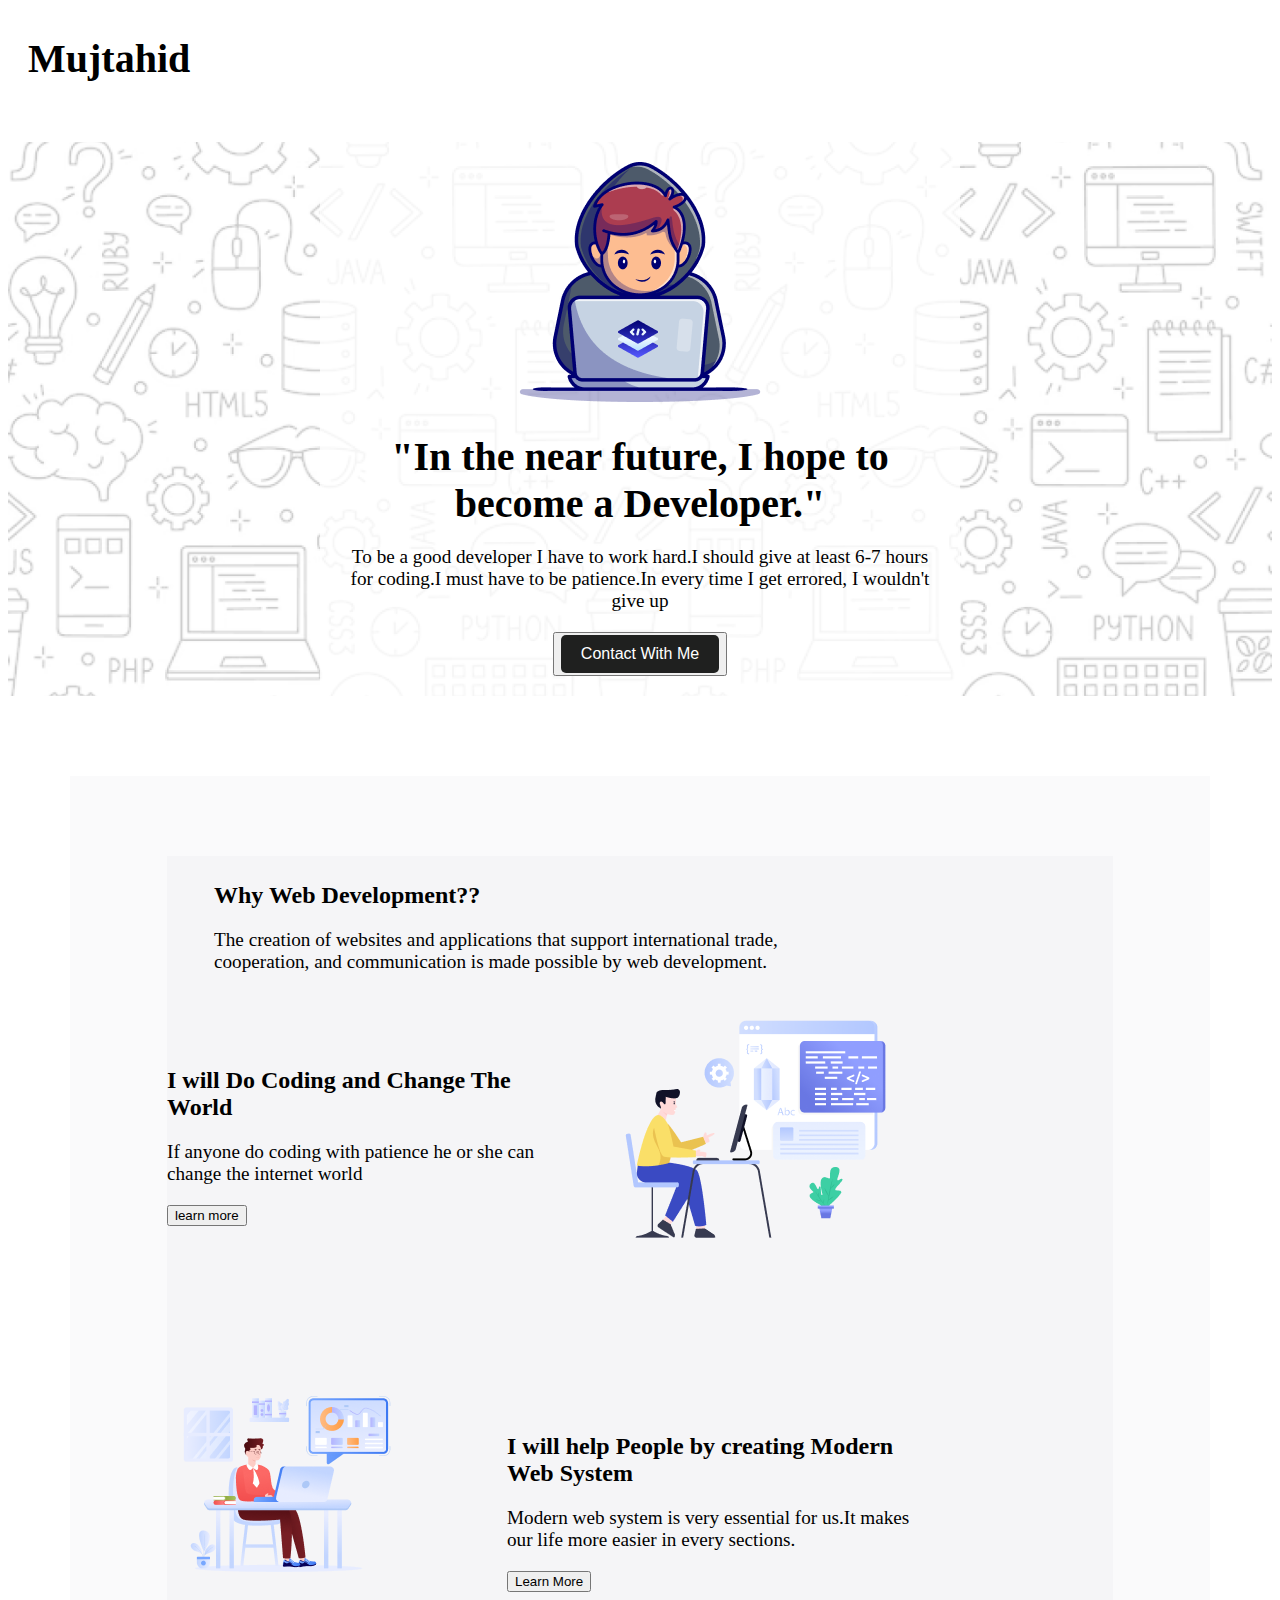
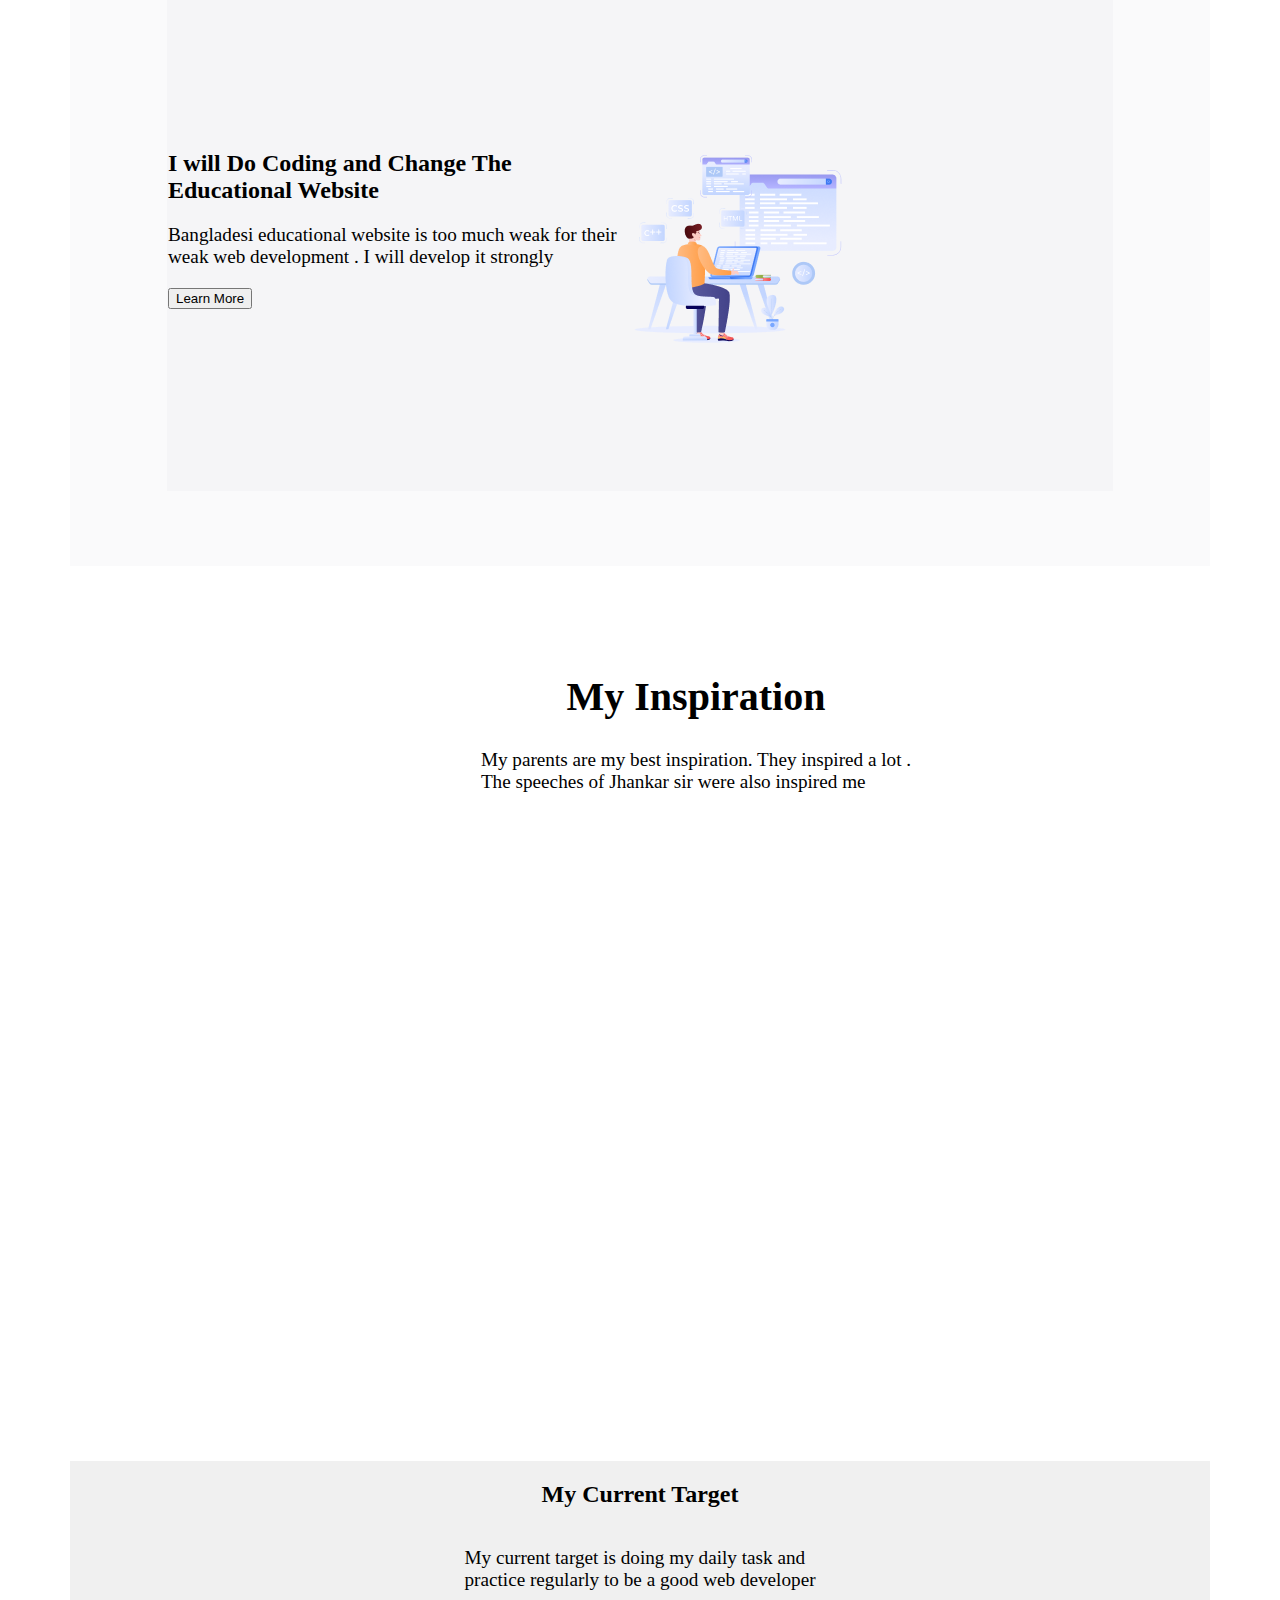
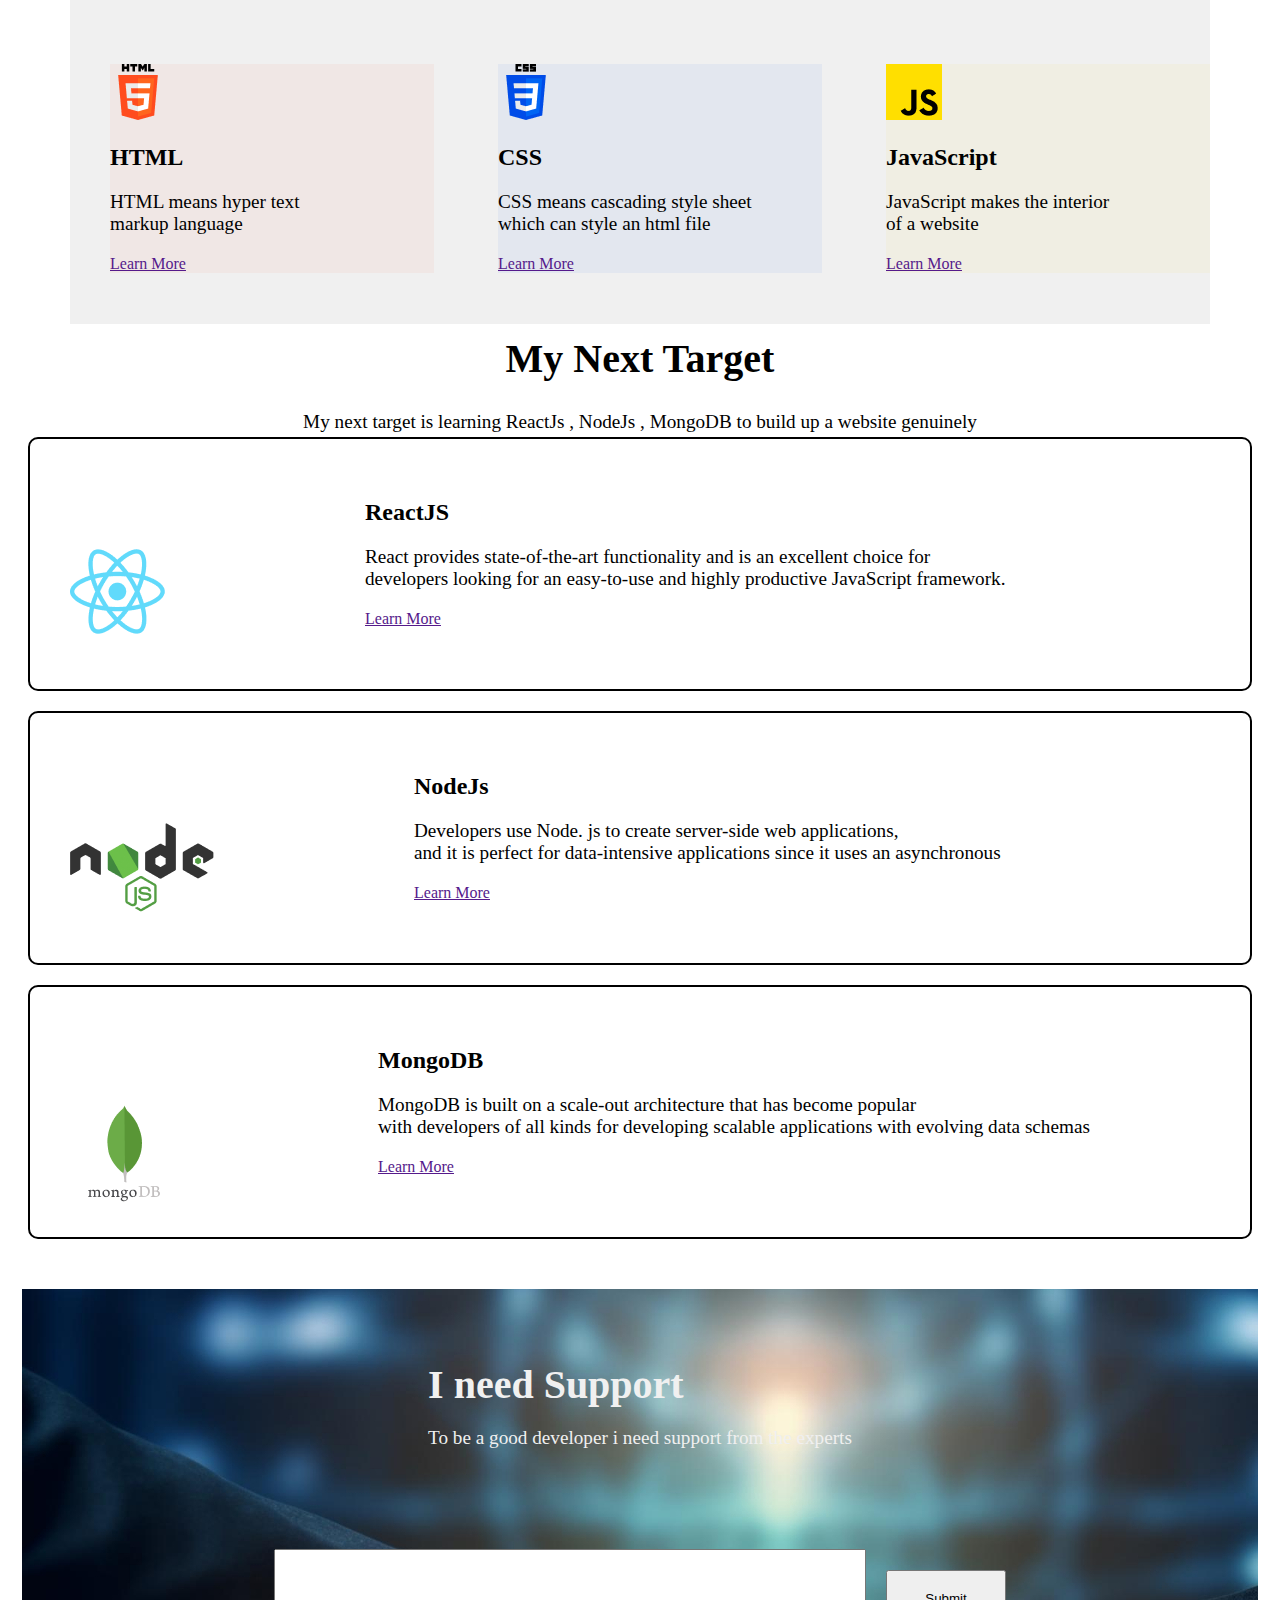
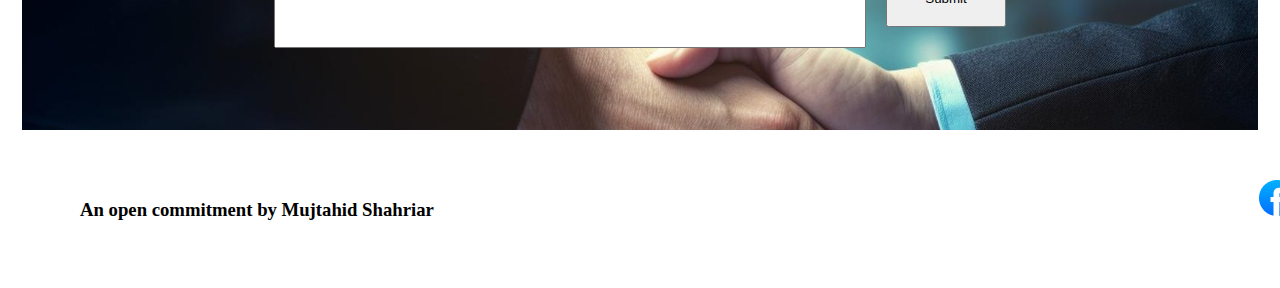
==== commit 4d9f8a54: "sixth" ====
--- a/Assignment/index.html
+++ b/Assignment/index.html
@@ -145,13 +145,26 @@
           </div>
           <div class="foot-up">
             <div class="foot-text">
-                <h1 class="fnt">I need Support</h1>
-                <p class="fnt">To be a good developer i need support from the experts</p>
+               <div><h1 class="fnts">I need Support</h1>
+                <p class="fnt">To be a good developer i need support from the experts</p></div>
+                <div class="foot-div">
+                    <input class="feed" type="text" >
+                    <button class="last-sub">Submit</button>
+                   </div>
             </div>
           </div>
+          
     </main>
     <footer>
-
+            <div class="footer">
+              <div class="inner-footer"> <div> <h3>An open commitment by Mujtahid Shahriar</h3></div>
+               <div>
+                <img src="./assets/facebook.png" alt="">
+                <img src="./assets/github.png" alt="">
+                <img src="./assets/linkedin-icon 1.png" alt="">
+               </div>
+            </div>
+            </div>
     </footer>
 </body>
 </html>--- a/Assignment/style.css
+++ b/Assignment/style.css
@@ -294,6 +294,10 @@
 background-image: url(./assets/handshake.jpg);
 margin: 0 auto;
 margin-top: 50px;
+background-color: rgba(0, 0, 0, 0.2)
+  rgba(0, 0, 0, 0.2)
+  rgba(0, 0, 0, 0.2);
+  
 }
 .foot-text{
   position: static;
@@ -306,11 +310,65 @@
   align-items: center;
   padding: 0px;
   margin: 0 auto;
-  background-color: rgba(0, 0, 0, 0.2)
-  rgba(0, 0, 0, 0.2)
-  rgba(0, 0, 0, 0.2);
-
+  
+  
+ 
 }
 .fnt{
   color: #f0f0f0;
+  margin-bottom: 100px;
+}
+.feed{
+  position: static;
+width: 548px;
+height: 57px;
+/* Auto layout */
+display: flex;
+flex-direction: row;
+justify-content: flex-start;
+align-items: center;
+padding: 19px 20px 19px 20px;
+
+}
+.last-sub{
+  position: static;
+  width: 120px;
+  height: 57px;
+  /* Auto layout */
+  display: flex;
+  flex-direction: row;
+  justify-content: center;
+  align-items: center;
+  padding: 17px 20px 17px 20px;
+  margin-left: 20px;
+}
+.foot-div{
+  display: flex;
+  flex-direction: row;
+  justify-content: center;
+  align-items: center;
+  
+  
+}
+.fnts{
+  margin-top: 200px;
+  color: #f0f0f0;
+  display: flex;
+  justify-content: flex-start;
+  align-items: center;
+}
+.footer{
+  width: 1440px;
+height: 100px;
+
+margin: 0 auto;
+margin-top: 50px;
+display: flex;
+
+}
+.inner-footer{
+  width: 90%;
+  margin: 0 auto;
+  display: flex;
+  justify-content: space-between;
 }